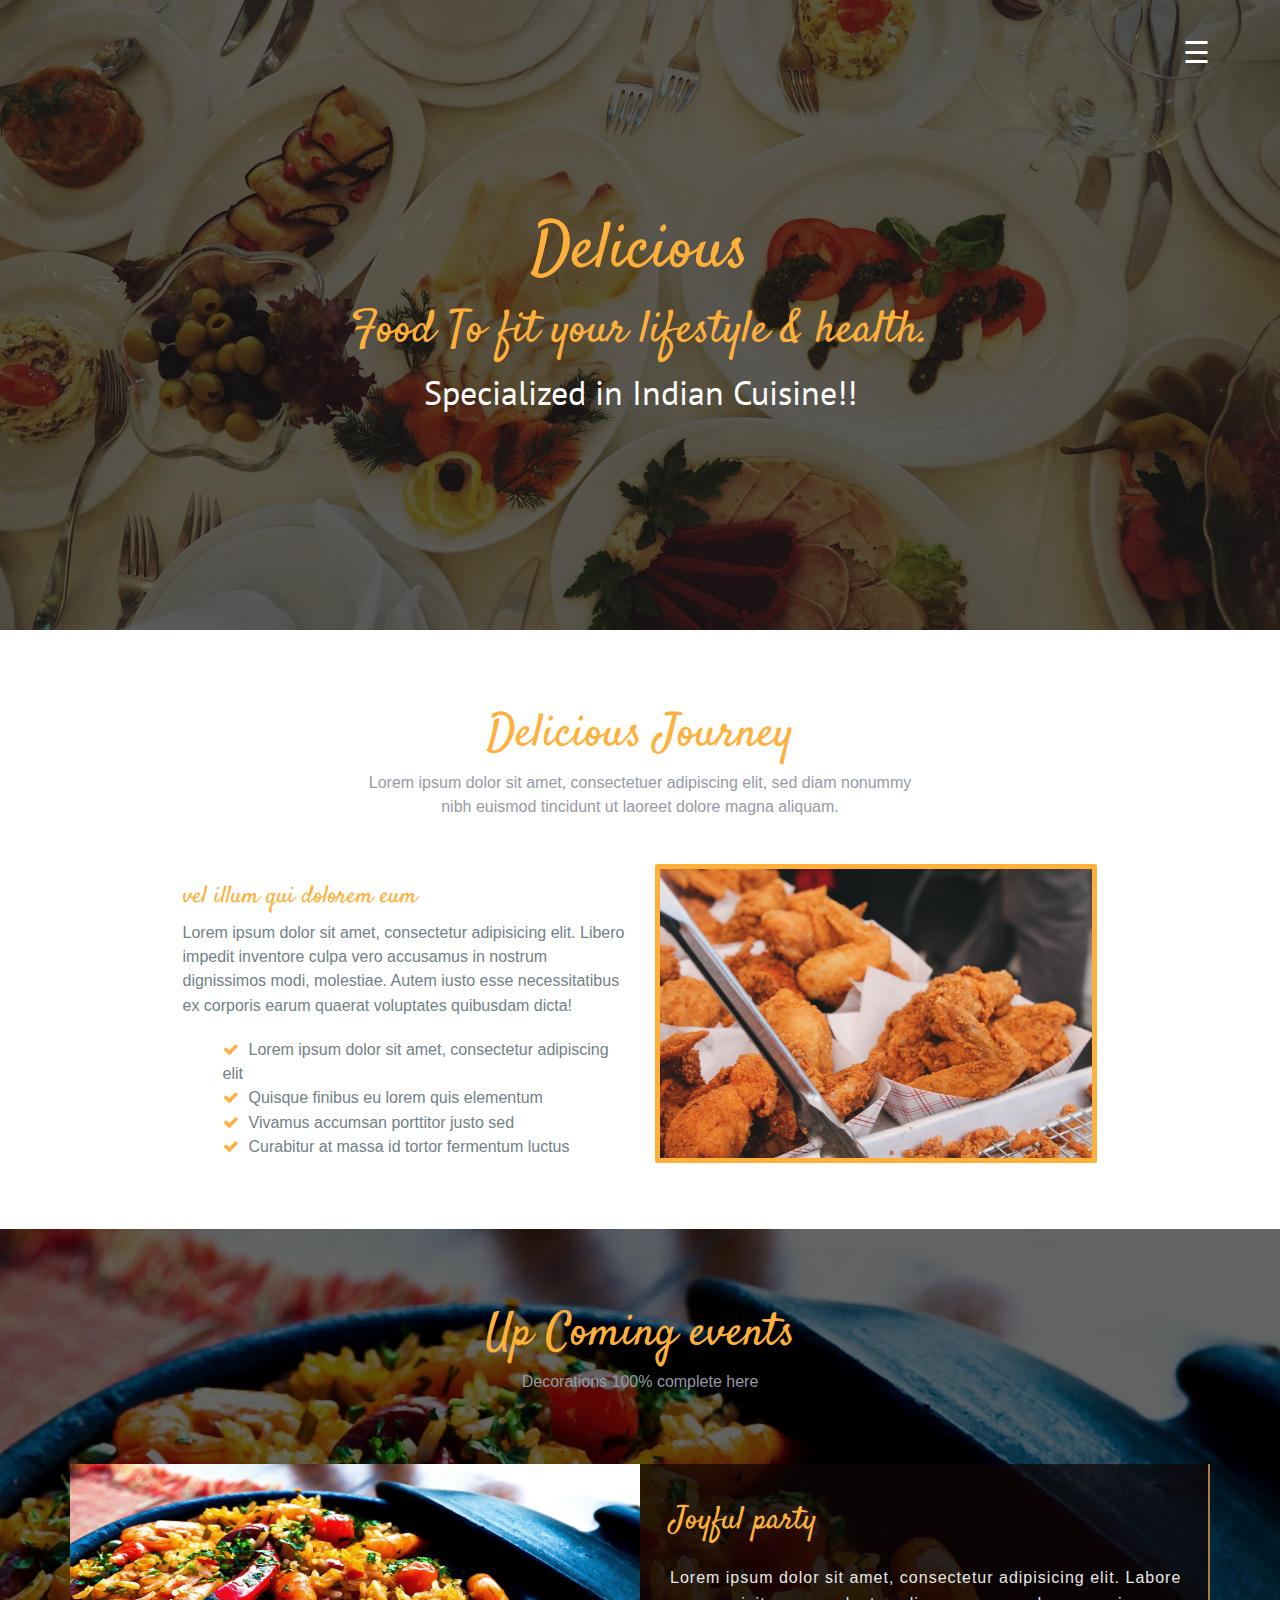
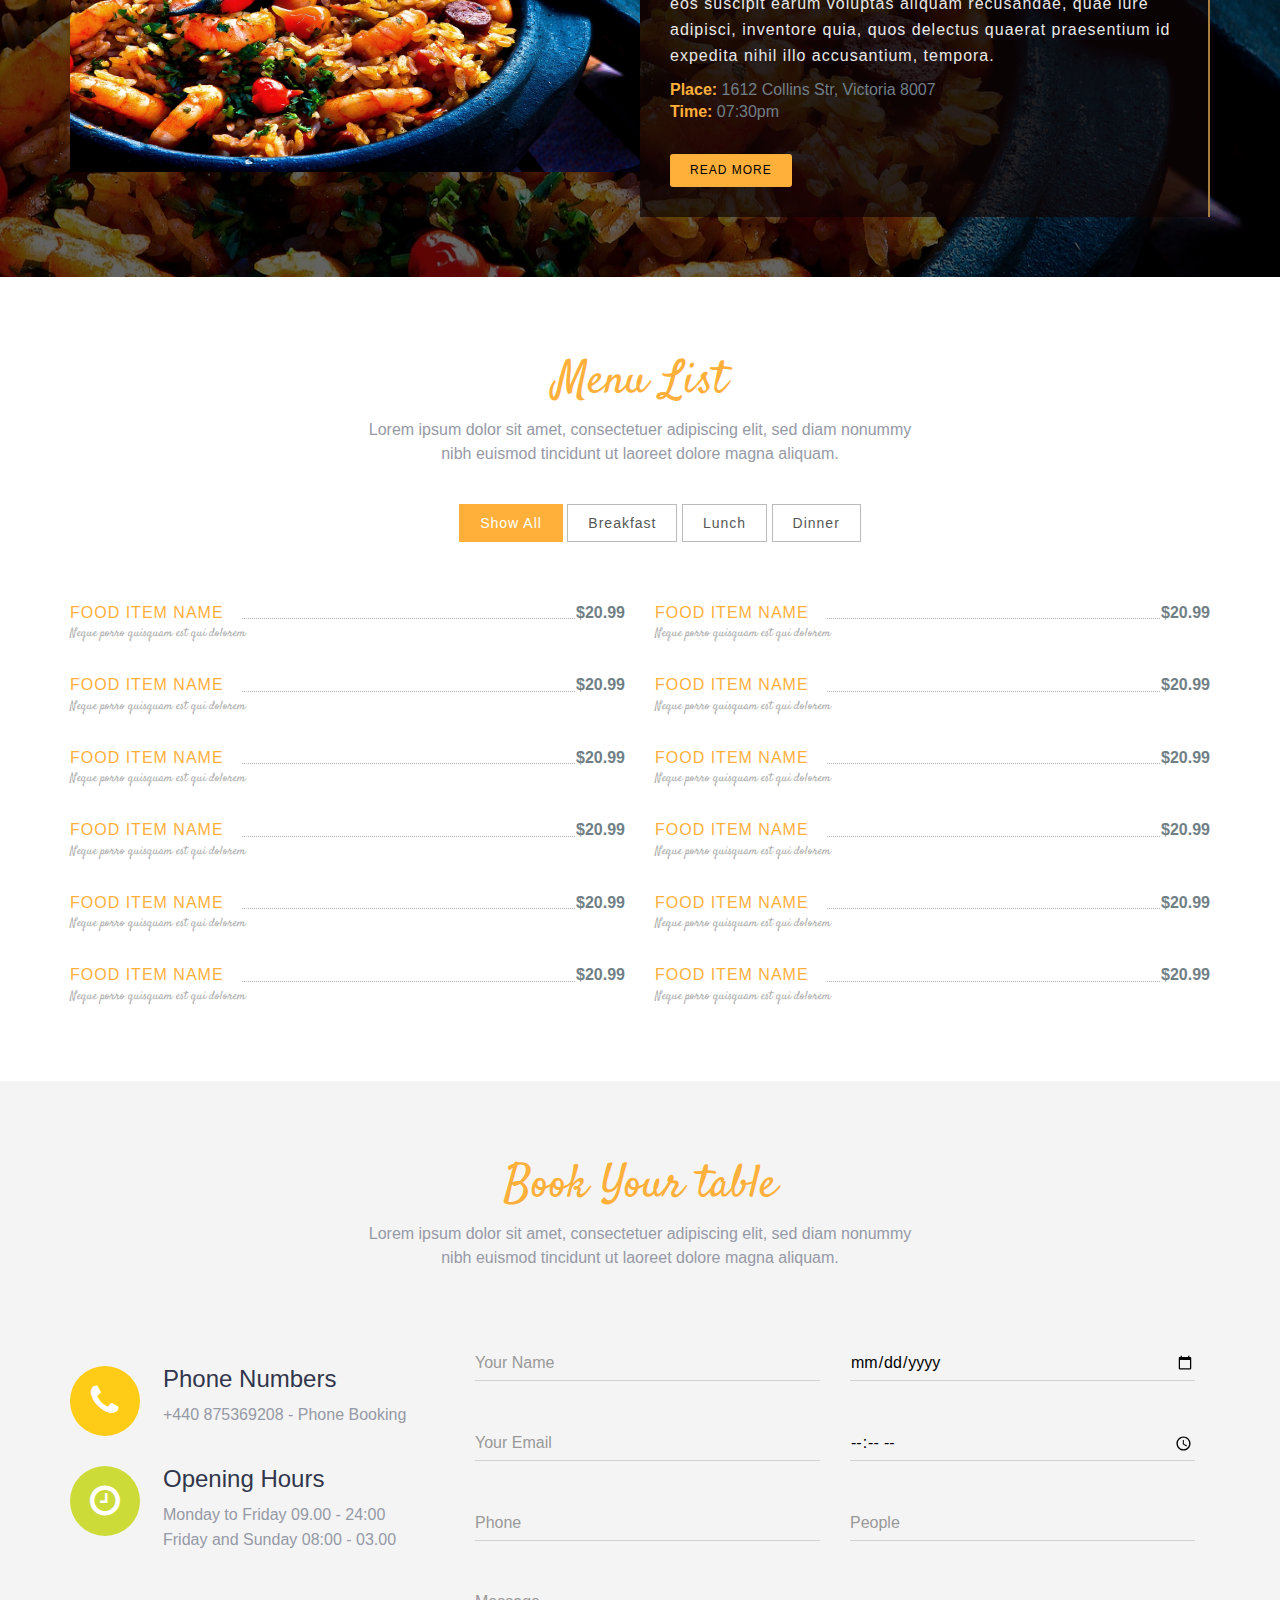
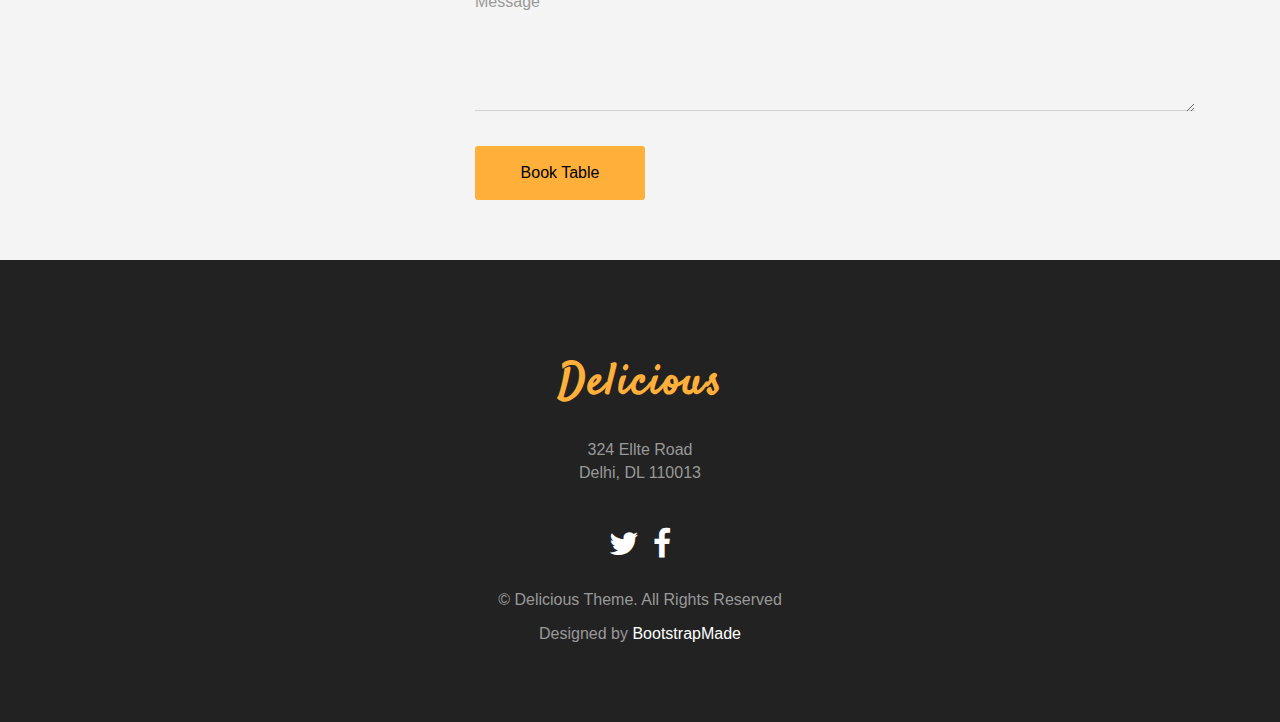
==== index.html @ a2abdfe3 "initial commit with delicious theme" ====
<!DOCTYPE html>
<html lang="en">

<head>
  <meta charset="utf-8">
  <meta name="viewport" content="width=device-width, initial-scale=1">
  <title>Delicious</title>
  <meta name="description" content="Free Bootstrap Theme by BootstrapMade.com">
  <meta name="keywords" content="free website templates, free bootstrap themes, free template, free bootstrap, free website template">

  <link rel="stylesheet" type="text/css" href="https://fonts.googleapis.com/css?family=Satisfy|Bree+Serif|Candal|PT+Sans">
  <link rel="stylesheet" type="text/css" href="css/font-awesome.min.css">
  <link rel="stylesheet" type="text/css" href="css/bootstrap.min.css">
  <link rel="stylesheet" type="text/css" href="css/style.css">
  <!-- =======================================================
    Theme Name: Delicious
    Theme URL: https://bootstrapmade.com/delicious-free-restaurant-bootstrap-theme/
    Author: BootstrapMade.com
    Author URL: https://bootstrapmade.com
  ======================================================= -->
</head>

<body>
  <!--banner-->
  <section id="banner">
    <div class="bg-color">
      <header id="header">
        <div class="container">
          <div id="mySidenav" class="sidenav">
            <a href="javascript:void(0)" class="closebtn" onclick="closeNav()">&times;</a>
            <a href="#about">About</a>
            <a href="#event">Event</a>
            <a href="#menu-list">Menu</a>
            <a href="#contact">Book a table</a>
          </div>
          <!-- Use any element to open the sidenav -->
          <span onclick="openNav()" class="pull-right menu-icon">☰</span>
        </div>
      </header>
      <div class="container">
        <div class="row">
          <div class="inner text-center">
            <h1 class="logo-name">Delicious</h1>
            <h2>Food To fit your lifestyle & health.</h2>
            <p>Specialized in Indian Cuisine!!</p>
          </div>
        </div>
      </div>
    </div>
  </section>
  <!-- / banner -->
  <!--about-->
  <section id="about" class="section-padding">
    <div class="container">
      <div class="row">
        <div class="col-md-12 text-center marb-35">
          <h1 class="header-h">Delicious Journey</h1>
          <p class="header-p">Lorem ipsum dolor sit amet, consectetuer adipiscing elit, sed diam nonummy
            <br>nibh euismod tincidunt ut laoreet dolore magna aliquam. </p>
        </div>
        <div class="col-md-1"></div>
        <div class="col-md-10">
          <div class="col-md-6 col-sm-6">
            <div class="about-info">
              <h2 class="heading">vel illum qui dolorem eum</h2>
              <p>Lorem ipsum dolor sit amet, consectetur adipisicing elit. Libero impedit inventore culpa vero accusamus in nostrum dignissimos modi, molestiae. Autem iusto esse necessitatibus ex corporis earum quaerat voluptates quibusdam dicta!</p>
              <div class="details-list">
                <ul>
                  <li><i class="fa fa-check"></i>Lorem ipsum dolor sit amet, consectetur adipiscing elit</li>
                  <li><i class="fa fa-check"></i>Quisque finibus eu lorem quis elementum</li>
                  <li><i class="fa fa-check"></i>Vivamus accumsan porttitor justo sed </li>
                  <li><i class="fa fa-check"></i>Curabitur at massa id tortor fermentum luctus</li>
                </ul>
              </div>
            </div>
          </div>
          <div class="col-md-6 col-sm-6">
            <img src="img/res01.jpg" alt="" class="img-responsive">
          </div>
        </div>
        <div class="col-md-1"></div>
      </div>
    </div>
  </section>
  <!--/about-->
  <!-- event -->
  <section id="event">
    <div class="bg-color" class="section-padding">
      <div class="container">
        <div class="row">
          <div class="col-xs-12 text-center" style="padding:60px;">
            <h1 class="header-h">Up Coming events</h1>
            <p class="header-p">Decorations 100% complete here</p>
          </div>
          <div class="col-md-12" style="padding-bottom:60px;">
            <div class="item active left">
              <div class="col-md-6 col-sm-6 left-images">
                <img src="img/res02.jpg" class="img-responsive">
              </div>
              <div class="col-md-6 col-sm-6 details-text">
                <div class="content-holder">
                  <h2>Joyful party</h2>
                  <p>Lorem ipsum dolor sit amet, consectetur adipisicing elit. Labore eos suscipit earum voluptas aliquam recusandae, quae iure adipisci, inventore quia, quos delectus quaerat praesentium id expedita nihil illo accusantium, tempora.</p>
                  <address>
                              <strong>Place: </strong>
                              1612 Collins Str, Victoria 8007
                              <br>
                              <strong>Time: </strong>
                              07:30pm
                            </address>
                  <a class="btn btn-imfo btn-read-more" href="events-details.html">Read more</a>
                </div>
              </div>
            </div>
          </div>
        </div>
      </div>
    </div>
  </section>
  <!--/ event -->
  <!-- menu -->
  <section id="menu-list" class="section-padding">
    <div class="container">
      <div class="row">
        <div class="col-md-12 text-center marb-35">
          <h1 class="header-h">Menu List</h1>
          <p class="header-p">Lorem ipsum dolor sit amet, consectetuer adipiscing elit, sed diam nonummy
            <br>nibh euismod tincidunt ut laoreet dolore magna aliquam. </p>
        </div>

        <div class="col-md-12  text-center" id="menu-flters">
          <ul>
            <li><a class="filter active" data-filter=".menu-restaurant">Show All</a></li>
            <li><a class="filter" data-filter=".breakfast">Breakfast</a></li>
            <li><a class="filter" data-filter=".lunch">Lunch</a></li>
            <li><a class="filter" data-filter=".dinner">Dinner</a></li>
          </ul>
        </div>

        <div id="menu-wrapper">

          <div class="breakfast menu-restaurant">
            <span class="clearfix">
              <a class="menu-title" href="#" data-meal-img="assets/img/restaurant/rib.jpg">Food Item Name</a>
              <span style="left: 166px; right: 44px;" class="menu-line"></span>
              <span class="menu-price">$20.99</span>
            </span>
            <span class="menu-subtitle">Neque porro quisquam est qui dolorem</span>
          </div>

          <div class="breakfast menu-restaurant">
            <span class="clearfix">
              <a class="menu-title" href="#" data-meal-img="assets/img/restaurant/rib.jpg">Food Item Name</a>
              <span style="left: 166px; right: 44px;" class="menu-line"></span>
              <span class="menu-price">$20.99</span>
            </span>
            <span class="menu-subtitle">Neque porro quisquam est qui dolorem</span>
          </div>

          <div class="breakfast menu-restaurant">
            <span class="clearfix">
              <a class="menu-title" href="#" data-meal-img="assets/img/restaurant/rib.jpg">Food Item Name</a>
              <span style="left: 166px; right: 44px;" class="menu-line"></span>
              <span class="menu-price">$20.99</span>
            </span>
            <span class="menu-subtitle">Neque porro quisquam est qui dolorem</span>
          </div>

          <div class="breakfast menu-restaurant">
            <span class="clearfix">
              <a class="menu-title" href="#" data-meal-img="assets/img/restaurant/rib.jpg">Food Item Name</a>
              <span style="left: 166px; right: 44px;" class="menu-line"></span>
              <span class="menu-price">$20.99</span>
            </span>
            <span class="menu-subtitle">Neque porro quisquam est qui dolorem</span>
          </div>

          <div class="lunch menu-restaurant">
            <span class="clearfix">
              <a class="menu-title" href="#" data-meal-img="assets/img/restaurant/rib.jpg">Food Item Name</a>
              <span style="left: 166px; right: 44px;" class="menu-line"></span>
              <span class="menu-price">$20.99</span>
            </span>
            <span class="menu-subtitle">Neque porro quisquam est qui dolorem</span>
          </div>

          <div class="lunch menu-restaurant">
            <span class="clearfix">
              <a class="menu-title" href="#" data-meal-img="assets/img/restaurant/rib.jpg">Food Item Name</a>
              <span style="left: 166px; right: 44px;" class="menu-line"></span>
              <span class="menu-price">$20.99</span>
            </span>
            <span class="menu-subtitle">Neque porro quisquam est qui dolorem</span>
          </div>

          <div class="lunch menu-restaurant">
            <span class="clearfix">
              <a class="menu-title" href="#" data-meal-img="assets/img/restaurant/rib.jpg">Food Item Name</a>
              <span style="left: 166px; right: 44px;" class="menu-line"></span>
              <span class="menu-price">$20.99</span>
            </span>
            <span class="menu-subtitle">Neque porro quisquam est qui dolorem</span>
          </div>

          <div class="lunch menu-restaurant">
            <span class="clearfix">
              <a class="menu-title" href="#" data-meal-img="assets/img/restaurant/rib.jpg">Food Item Name</a>
              <span style="left: 166px; right: 44px;" class="menu-line"></span>
              <span class="menu-price">$20.99</span>
            </span>
            <span class="menu-subtitle">Neque porro quisquam est qui dolorem</span>
          </div>

          <div class="lunch menu-restaurant">
            <span class="clearfix">
              <a class="menu-title" href="#" data-meal-img="assets/img/restaurant/rib.jpg">Food Item Name</a>
              <span style="left: 166px; right: 44px;" class="menu-line"></span>
              <span class="menu-price">$20.99</span>
            </span>
            <span class="menu-subtitle">Neque porro quisquam est qui dolorem</span>
          </div>

          <div class="dinner menu-restaurant">
            <span class="clearfix">
              <a class="menu-title" href="#" data-meal-img="assets/img/restaurant/rib.jpg">Food Item Name</a>
              <span style="left: 166px; right: 44px;" class="menu-line"></span>
              <span class="menu-price">$20.99</span>
            </span>
            <span class="menu-subtitle">Neque porro quisquam est qui dolorem</span>
          </div>

          <div class="dinner menu-restaurant">
            <span class="clearfix">
              <a class="menu-title" href="#" data-meal-img="assets/img/restaurant/rib.jpg">Food Item Name</a>
              <span style="left: 166px; right: 44px;" class="menu-line"></span>
              <span class="menu-price">$20.99</span>
            </span>
            <span class="menu-subtitle">Neque porro quisquam est qui dolorem</span>
          </div>

          <div class="dinner menu-restaurant">
            <span class="clearfix">
              <a class="menu-title" href="#" data-meal-img="assets/img/restaurant/rib.jpg">Food Item Name</a>
              <span style="left: 166px; right: 44px;" class="menu-line"></span>
              <span class="menu-price">$20.99</span>
            </span>
            <span class="menu-subtitle">Neque porro quisquam est qui dolorem</span>
          </div>
        </div>

      </div>
    </div>
  </section>
  <!--/ menu -->
  <!-- contact -->
  <section id="contact" class="section-padding">
    <div class="container">
      <div class="row">
        <div class="col-md-12 text-center">
          <h1 class="header-h">Book Your table</h1>
          <p class="header-p">Lorem ipsum dolor sit amet, consectetuer adipiscing elit, sed diam nonummy
            <br>nibh euismod tincidunt ut laoreet dolore magna aliquam. </p>
        </div>
      </div>
      <div class="row msg-row">
        <div class="col-md-4 col-sm-4 mr-15">
          <div class="media-2">
            <div class="media-left">
              <div class="contact-phone bg-1 text-center"><span class="phone-in-talk fa fa-phone"></span></div>
            </div>
            <div class="media-body">
              <h4 class="dark-blue regular">Phone Numbers</h4>
              <p class="light-blue regular alt-p">+440 875369208 - <span class="contacts-sp">Phone Booking</span></p>
            </div>
          </div>
          <div class="media-2">
            <div class="media-left">
              <div class="contact-email bg-14 text-center"><span class="hour-icon fa fa-clock-o"></span></div>
            </div>
            <div class="media-body">
              <h4 class="dark-blue regular">Opening Hours</h4>
              <p class="light-blue regular alt-p"> Monday to Friday 09.00 - 24:00</p>
              <p class="light-blue regular alt-p">
                Friday and Sunday 08:00 - 03.00
              </p>
            </div>
          </div>
        </div>
        <div class="col-md-8 col-sm-8">
          <form action="" method="post" role="form" class="contactForm">
            <div id="sendmessage">Your booking request has been sent. Thank you!</div>
            <div id="errormessage"></div>
            <div class="col-md-6 col-sm-6 contact-form pad-form">
              <div class="form-group label-floating is-empty">
                <input type="text" name="name" class="form-control" id="name" placeholder="Your Name" data-rule="minlen:4" data-msg="Please enter at least 4 chars" />
                <div class="validation"></div>
              </div>

            </div>
            <div class="col-md-6 col-sm-6 contact-form">
              <div class="form-group">
                <input type="date" class="form-control label-floating is-empty" name="date" id="date" placeholder="Date" data-rule="required" data-msg="This field is required" />
                <div class="validation"></div>
              </div>
            </div>
            <div class="col-md-6 col-sm-6 contact-form pad-form">
              <div class="form-group">
                <input type="email" class="form-control label-floating is-empty" name="email" id="email" placeholder="Your Email" data-rule="email" data-msg="Please enter a valid email" />
                <div class="validation"></div>
              </div>
            </div>
            <div class="col-md-6 col-sm-6 contact-form">
              <div class="form-group">
                <input type="time" class="form-control label-floating is-empty" name="time" id="time" placeholder="Time" data-rule="required" data-msg="This field is required" />
                <div class="validation"></div>
              </div>
            </div>
            <div class="col-md-6 col-sm-6 contact-form">
              <div class="form-group">
                <input type="text" class="form-control label-floating is-empty" name="phone" id="phone" placeholder="Phone" data-rule="required" data-msg="This field is required" />
                <div class="validation"></div>
              </div>
            </div>
            <div class="col-md-6 col-sm-6 contact-form">
              <div class="form-group">
                <input type="text" class="form-control label-floating is-empty" name="people" id="people" placeholder="People" data-rule="required" data-msg="This field is required" />
                <div class="validation"></div>
              </div>
            </div>
            <div class="col-md-12 contact-form">
              <div class="form-group label-floating is-empty">
                <textarea class="form-control" name="message" rows="5" rows="3" data-rule="required" data-msg="Please write something for us" placeholder="Message"></textarea>
                <div class="validation"></div>
              </div>

            </div>
            <div class="col-md-12 btnpad">
              <div class="contacts-btn-pad">
                <button class="contacts-btn">Book Table</button>
              </div>
            </div>
          </form>
        </div>
      </div>
    </div>
  </section>
  <!-- / contact -->
  <!-- footer -->
  <footer class="footer text-center">
    <div class="footer-top">
      <div class="row">
        <div class="col-md-offset-3 col-md-6 text-center">
          <div class="widget">
            <h4 class="widget-title">Delicious</h4>
            <address>324 Ellte Road<br>Delhi, DL 110013</address>
            <div class="social-list">
              <a href="#"><i class="fa fa-twitter" aria-hidden="true"></i></a>
              <a href="#"><i class="fa fa-facebook" aria-hidden="true"></i></a>
            </div>
            <p class="copyright clear-float">
              © Delicious Theme. All Rights Reserved
              <div class="credits">
                <!--
                  All the links in the footer should remain intact.
                  You can delete the links only if you purchased the pro version.
                  Licensing information: https://bootstrapmade.com/license/
                  Purchase the pro version with working PHP/AJAX contact form: https://bootstrapmade.com/buy/?theme=Delicious
                -->
                Designed by <a href="https://bootstrapmade.com/">BootstrapMade</a>
              </div>
            </p>
          </div>
        </div>
      </div>
    </div>
  </footer>
  <!-- / footer -->

  <script src="js/jquery.min.js"></script>
  <script src="js/jquery.easing.min.js"></script>
  <script src="js/bootstrap.min.js"></script>
  <script src="js/custom.js"></script>
  <script src="contactform/contactform.js"></script>

</body>

</html>
---- css/style.css ----
/*
    Theme Name: Delicious
    Theme URL: https://bootstrapmade.com/delicious-free-restaurant-bootstrap-theme/
    Author: BootstrapMade.com
    Author URL: https://bootstrapmade.com
*/

body {
	font-size: 15px;
    line-height: 1.52;
    color: #717f86;
    font-size: 16px;
	font-family: 'Open Sans', sans-serif;
    font-weight: 400;
    overflow-x: hidden;
}
ol, ul {
	list-style: none;
}
blockquote, q {
	quotes: none;
}
blockquote:before, blockquote:after,
q:before, q:after {
	content: '';
	content: none;
}
table {
	border-collapse: collapse;
	border-spacing: 0;
}
#banner{
    background: url(../img/banner-bg.jpg) no-repeat center top;
    background-size: cover;
    min-height: 630px;
}
.bg-color{
    background-color: RGBA(0, 0, 0, 0.61);
    min-height: 630px;
}
#banner h2{
    font-family: 'Satisfy', sans-serif;
    font-size: 45px;
    color: #FFB03B;
}
#banner p{
    font-family: 'PT Sans', sans-serif;
    color: #fcfcfc;
    font-size: 34px;
}
.section-padding{
    padding: 60px 0px;
}
.logo-name{
    font-family: 'Satisfy', sans-serif;
    font-size: 65px;
    margin-top: 140px;
    color: #FFB03B;
}
.sidenav {
    height: 100%;
    width: 0;
    position: fixed;
    z-index: 1;
    top: 0;
    right: 0;
    background-color: #111;
    overflow-x: hidden;
    padding-top: 60px;
    transition: 0.5s;
}
.sidenav a {
    padding: 8px 8px 8px 32px;
    text-decoration: none;
    font-size: 25px;
    color: #818181;
    display: block;
    transition: 0.3s
}
.sidenav a:hover, .offcanvas a:focus{
    color: #f1f1f1;
}
.closebtn {
    position: absolute;
    top: 0;
    right: 25px;
    font-size: 36px !important;
    margin-left: 50px;
}
#main {
    transition: margin-left .5s;
    padding: 20px;
}
.menu-icon
{
    color: #fff;
    font-size: 30px;
    margin-top: 30px;
    cursor: pointer;
}

.header-h {
    color: #FFB03B;
    font-size: 46px;
    font-family: 'Satisfy', sans-serif;
    font-weight: 300;
}
.header-p {
    color: #9699a6;
    font-size: 16px;
}
.msg-row {
    margin-top: 56px;
}
.media-body, .media-left, .media-right {
    display: table-cell;
    vertical-align: top;
}
.bg-13 {background-color: #f04e4e;
    width: 70px;
    height: 70px;
    border-radius: 50%;
}
.contact-icon {
    color: #fff;
    position: absolute;
    left: 34px;
    font-size: 32px;
    margin-top: 18px;
}
.bg-1 {
    background-color: #fecc17;
    width: 70px;
    height: 70px;
    border-radius: 50%;
}
.bg-14 {
    background-color: #ccdb38;
    width: 70px;
    height: 70px;
    border-radius: 50%;
}
.dark-blue {
    color: #31364c;
    font-size: 24px;
    margin-top: 0;
}
.light-blue {
    color: #9699a6;
    font-size: 16px;
    margin-bottom: 1px;
}
.media-body {
    margin-left: 10px;
    padding-left: 13px;
}
.media-2 {
    margin-top: 30px;
}
.newinput .form-group {
    margin: 8px 0 9px !important;
    padding-bottom: 10px;
}
.contact-form .form-control {
    color: #000 !important;
    font-size: 16px;
    font-weight: normal;
    height: 38px;
    line-height: 1.42857;
    padding: 7px 0;
}
.form-control, .form-group .form-control {
    border: 0;
    background-image: -webkit-gradient(linear, left top, left bottom, from(#009688), to(#009688)), -webkit-gradient(linear, left top, left bottom, from(#D2D2D2), to(#D2D2D2));
    background-image: -webkit-linear-gradient(#009688, #009688), -webkit-linear-gradient(#D2D2D2, #D2D2D2);
    background-image: -o-linear-gradient(#009688, #009688), -o-linear-gradient(#D2D2D2, #D2D2D2);
    background-image: linear-gradient(#009688, #009688), linear-gradient(#D2D2D2, #D2D2D2);
    -webkit-background-size: 0 2px, 100% 1px;
    background-size: 0 2px, 100% 1px;
    background-repeat: no-repeat;
    background-position: center bottom, center -webkit-calc(100% - 1px);
    background-position: center bottom, center calc(100% - 1px);
    background-color: rgba(0, 0, 0, 0);
    -webkit-transition: background 0s ease-out;
    -o-transition: background 0s ease-out;
    transition: background 0s ease-out;
    float: none;
    -webkit-box-shadow: none;
    box-shadow: none;
    border-radius: 0;
}
.contact-form {
    margin: 8px 0 9px !important;
    padding-bottom: 10px;
}
.contact-form textarea.form-control {
    color: #000 !important;
    height: auto;
}
.contacts-btn {
    background-color:  #FFB03B !important;
    color: #ffffff !important;
    width: 170px;
    height: 54px;
    border-radius: 3px;
    font-size: 16px;
    font-family: 'Roboto', sans-serif;
    font-weight: normal;
    text-transform: capitalize;
    border: 0px;
    color: #000 !important;
}

.validation {
    color: red;
    display:none;
    margin: 0 0 20px;
    font-weight:400;
    font-size:13px;
}

#sendmessage {
    color: green;
    border:1px solid green;
    display:none;
    text-align:center;
    padding:15px;
    font-weight:600;
    margin-bottom:15px;
}

#errormessage {
    color: red;
    display:none;
    border:1px solid red;
    text-align:center;
    padding:15px;
    font-weight:600;
    margin-bottom:15px;
}

#sendmessage.show, #errormessage.show, .show {
    display:block;
}

.phone-in-talk, .hour-icon
{
    font-size: 35px;
    line-height: 70px;
    color: rgb(255, 255, 255);
}


.heading{
    font-family: 'Satisfy', sans-serif;
    color: #FFB03B;
    font-size: 24px;
}
.marb-35{
    margin-bottom: 35px;
}
.details-list{
    margin-top: 20px;
}
.details-list ul li i {
    margin-right: 10px;
    color: #ffb03b;
}
#about img
{
    border: 5px solid rgb(255, 176, 59);
    border-radius: 2px;
}
#event{
    background: url('../img/res02.jpg') no-repeat;
    background-size: cover;
}
.left-images img {
    height: 308px;
    width: 100%;
}
.left-images{
    padding: 0px;
}
.details-text {
    border-right: 2px solid #841b2d;
}
.details-text {
    background-color: rgba(14, 4, 4, 0.70);
    border-right: 2px solid #A87F41;
    padding: 20px 20px 30px 30px;
    overflow: auto;
}
.content-holder h2 {
    color: #FFB03B;
    font-size: 32px;
    padding-bottom: 15px;
    font-family: 'Satisfy', sans-serif;
}
.content-holder address strong {
    color: #FFB03B;
    padding: 10px 0px;
}
.details-text p {
    color: #E8E8E8;
    line-height: 26px;
    letter-spacing: 1px;
    font-weight: 300;
}
.btn-read-more {
    background: #FFB03B;
    padding: 7px 19px;
    font-family: 'Roboto', sans-serif;
    font-size: 12px;
    line-height: 17px;
    font-weight: 400;
    letter-spacing: 1px;
    border-radius: 3px;
    color: #000;
    text-transform: uppercase;
    margin-top: 10px;
}
.btn-read-more:hover
{
    color: #000;
}
#Container .mix{
    display: none;
}
.menu-restaurant{
    width: 50%;
    float: left;
    padding: 15px;
    position: relative;
}
.menu-restaurant .menu-title {
    float: left;
    font-family: Montserrat,arial;
    text-transform: uppercase;
    letter-spacing: 1px;
    color: #FFB03B;
}
.menu-restaurant .menu-line {
    position: absolute;
    bottom: 6px;
    border-bottom: 1px dotted rgba(0,0,0,.3);
    margin-left: .6rem;
    margin-right: .6rem;
}
.menu-restaurant .menu-price {
    font-weight: 600;
    position: absolute;
    right: 0;
    top: 0;
}
.menu-restaurant .menu-subtitle {
    display: block;
    float: left;
    color: #B1B1B1;
    font-family: Satisfy,'Open Sans',arial;
    font-size: 1.2rem;
}
.menu-restaurant span.clearfix {
    position: relative;
    display: block;
}

#menu-flters ul li a.active, #menu-flters ul li a:hover {
    background: #FFB03B;
    color: #fff;
    border: 1px solid #FFB03B;
}
#menu-flters ul li {
    display: inline-block;
    color: #fff;
    text-transform: capitalize;
    letter-spacing: 1px;
    margin-bottom: 40px;
}
#menu-flters ul li a {
    padding: 10px 20px;
    font-size: 14px;
    color: #565656;
    border-radius: 0px;
    border: 1px solid #BBBBBB;
    text-decoration: none;
    cursor: pointer;
}

.footer {
    width: 100%;
    background-color: #222;
    position: relative;
    z-index: 1;
}
.footer a {
    color: #fff;
}

.footer .footer-top {
    padding-top: 9rem;
    padding-bottom: 5rem;
}
.footer .widget-title, .footer .widget-title a {
    font-size: 1.4rem;
    font-weight: 700;
    letter-spacing: 0.2rem;
    color: #999;
}
.footer .widget-title{
    padding-bottom: 20px;
    font-family: 'Satisfy', sans-serif;
    font-size: 44px;
    color: #FFB03B;
}
.footer .widget, .footer address {
    color: #999;
    text-transform: none;
    font-style: normal;
    padding-bottom: 15px;
}
.footer .navigation, .footer .social-list {
    float: none;
    margin-bottom: 20px;
}
.list-horizontal li {
    display: inline-block;
}
#contact{
    background-color: rgba(221, 221, 221, 0.33);
}
.footer .social-list a {
    font-size: 32px;
    font-weight: normal;
    color: #fff;
    text-transform: uppercase;
    margin: 0 5px;
}
@media (min-width: 768px) and (max-width: 980px) {
    .content-holder h2 {
        font-size: 23px;
    }
    .details-text p {
        line-height: 16.6px;
    }
}
@media (min-width: 451px) and (max-width: 767px) {
    .details-text {
        border:0px;
        border-bottom: 2px solid #A87F41;
    }
}
@media (min-width: 20px) and (max-width: 450px) {
    .menu-restaurant {
    width: 100%;
    }
    .details-text {
        border:0px;
        border-bottom: 2px solid #A87F41;
    }
    .header-h {
        font-size: 35px;
    }
    .header-p, body{
        font-size: 14px;
    }
    .about-info, .mr-15{
        margin-bottom: 15px;
    }
    #banner h2{
        font-size: 25px;
    }
    #banner p{
        font-size: 25px;
    }
    .sidenav {padding-top: 15px;}
    .sidenav a {font-size: 18px;}
}
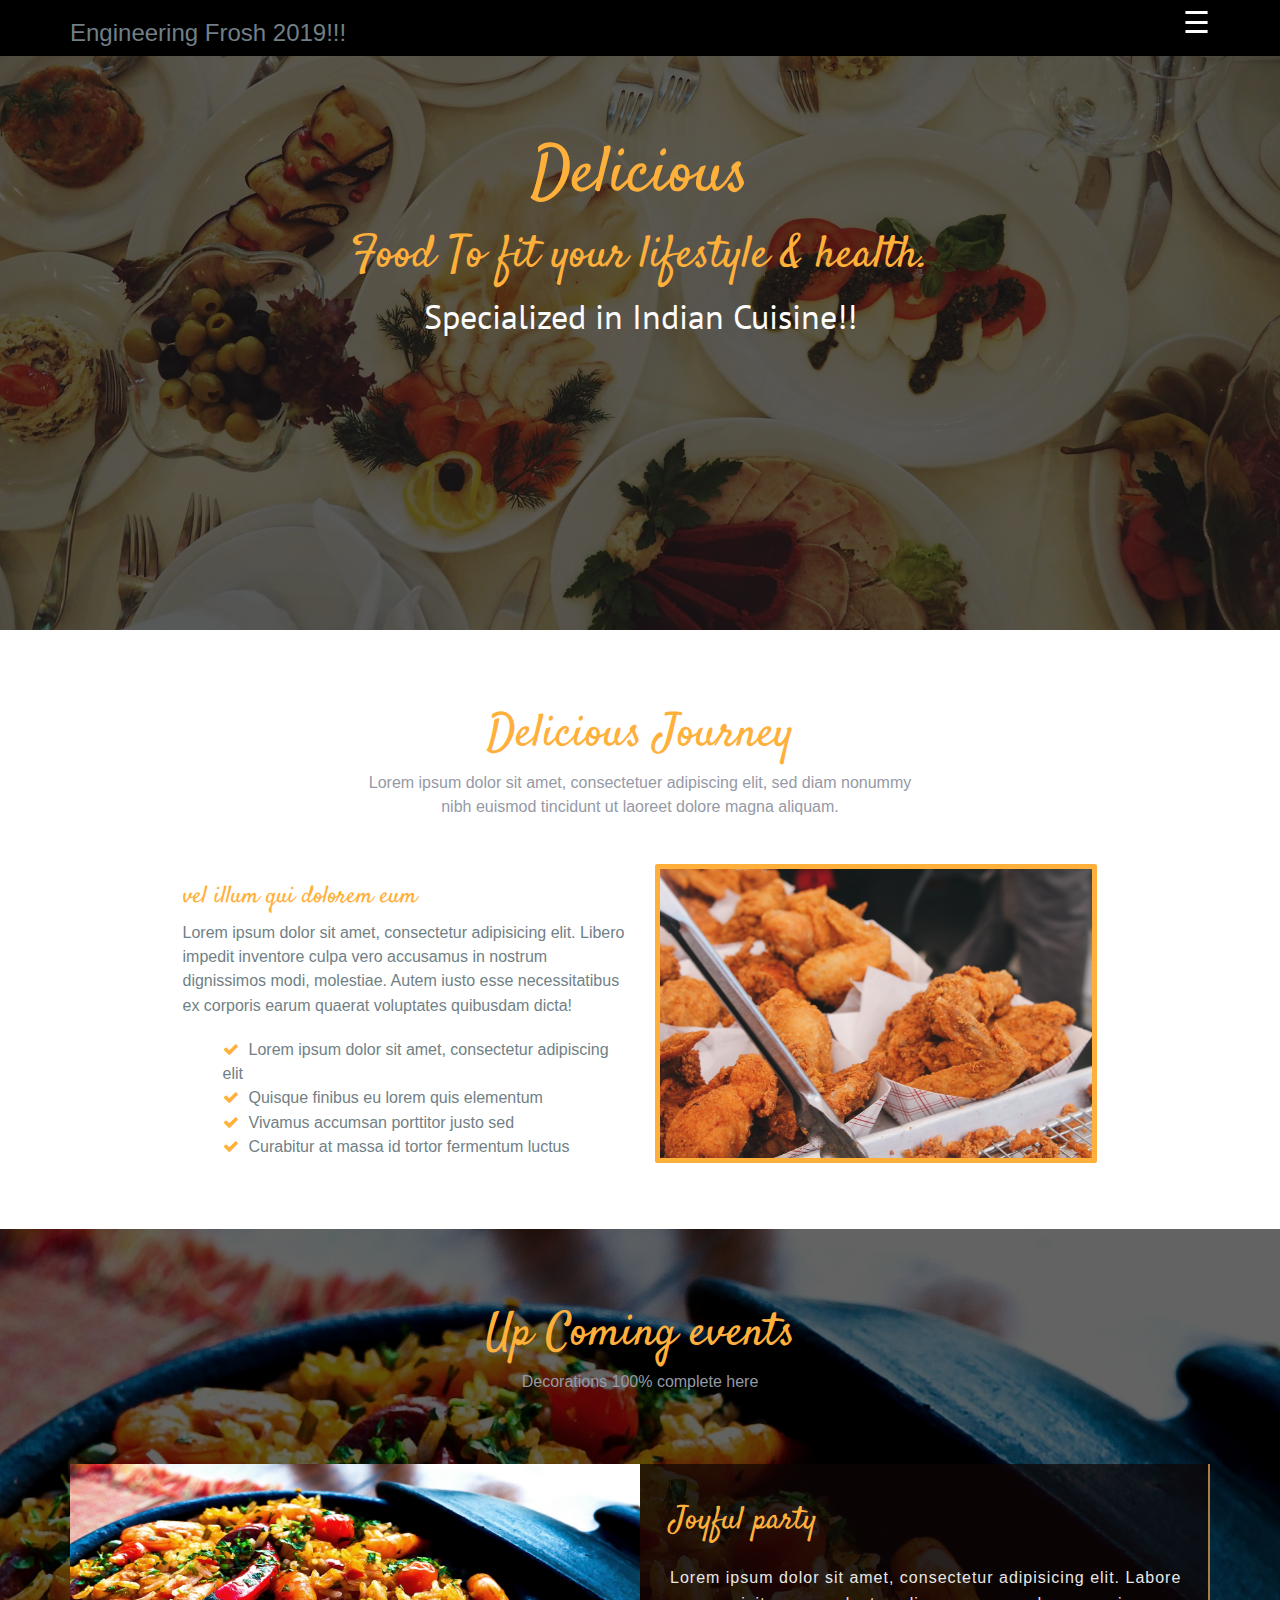
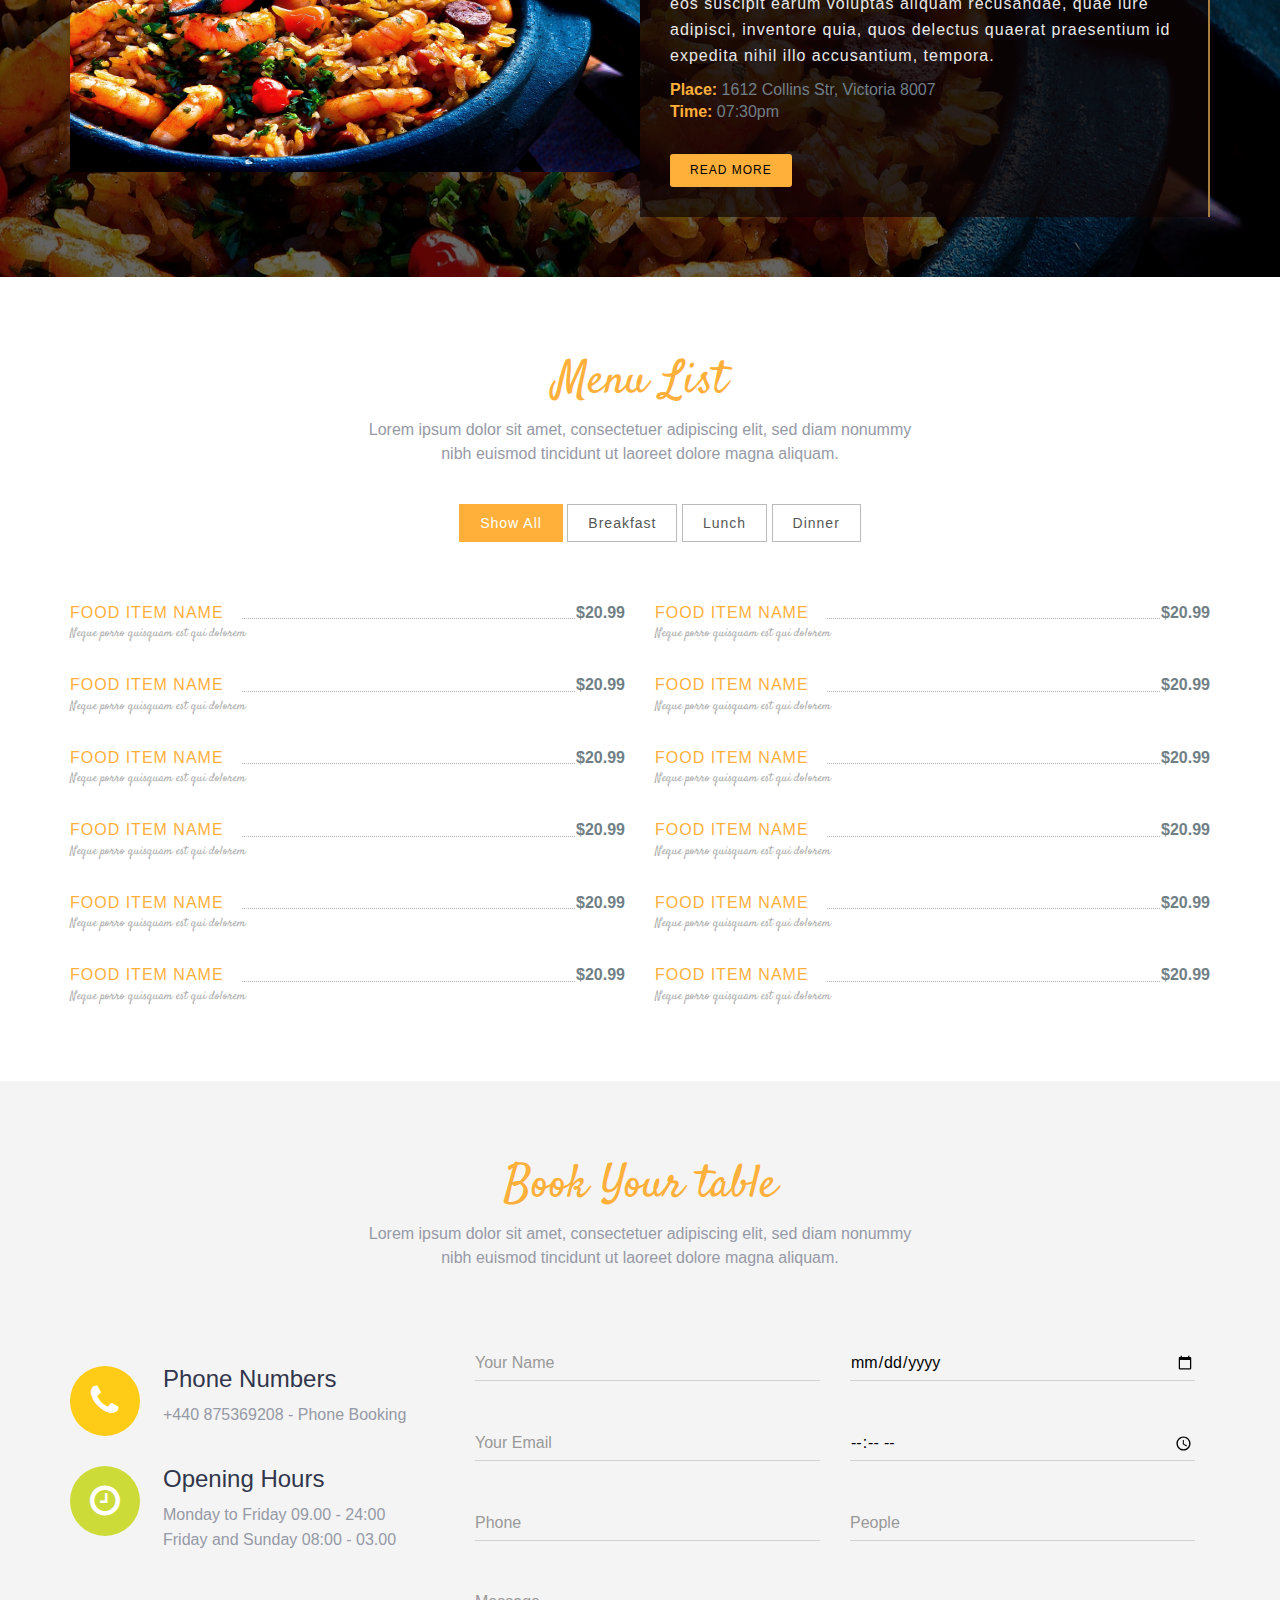
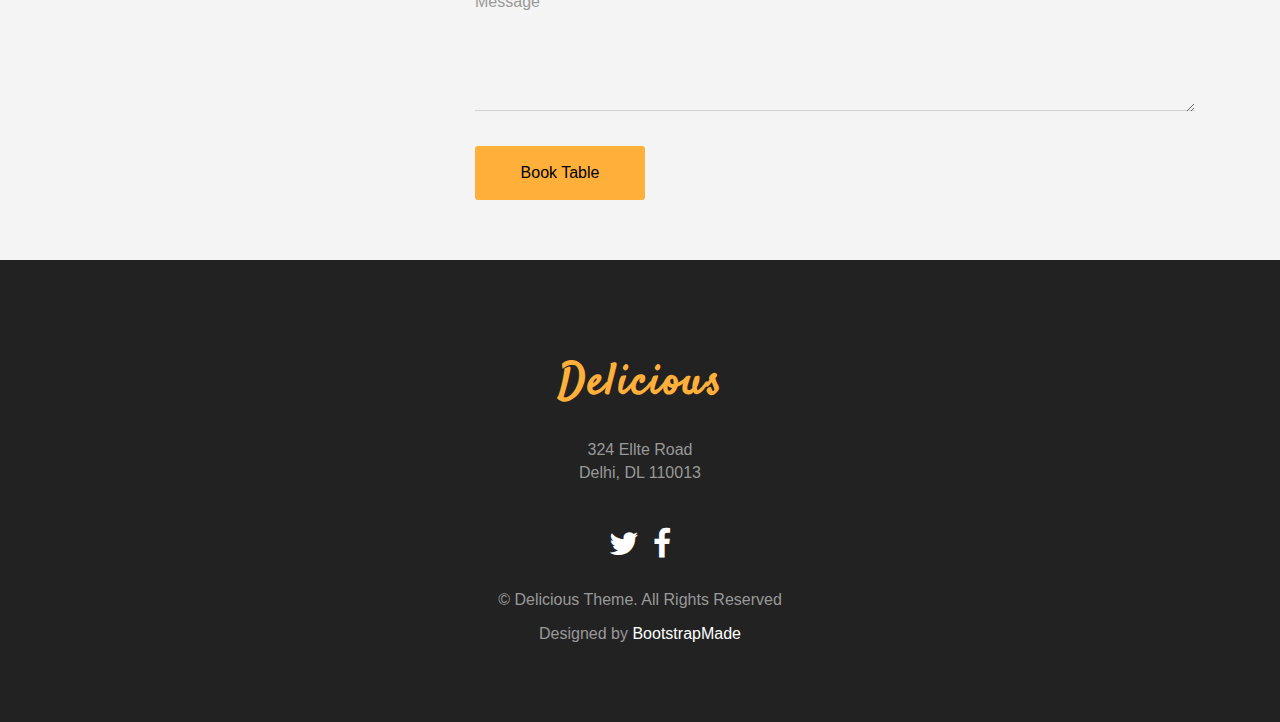
==== commit 0a0774ce: "add basic navbar, no formatting" ====
--- a/index.html
+++ b/index.html
@@ -21,10 +21,10 @@
 </head>
 
 <body>
-  <!--banner-->
-  <section id="banner">
-    <div class="bg-color">
-      <header id="header">
+  <!--nav bar and nav menu-->
+  <section id="navbar">
+	<div class="">
+		<header id="header">
         <div class="container">
           <div id="mySidenav" class="sidenav">
             <a href="javascript:void(0)" class="closebtn" onclick="closeNav()">&times;</a>
@@ -34,9 +34,17 @@
             <a href="#contact">Book a table</a>
           </div>
           <!-- Use any element to open the sidenav -->
-          <span onclick="openNav()" class="pull-right menu-icon">☰</span>
+		  <span class="pull-left navbar-item"><h3>Engineering Frosh 2019!!!</h3></span>
+          <span onclick="openNav()" class="pull-right menu-icon navbar-item">☰</span>
         </div>
       </header>
+	</div>
+  </section>
+  <!-- / nav bar and nav menu-->
+  <!--banner-->
+  <section id="banner">
+    <div class="bg-color">
+      
       <div class="container">
         <div class="row">
           <div class="inner text-center">
--- a/css/style.css
+++ b/css/style.css
@@ -28,6 +28,16 @@
 table {
 	border-collapse: collapse;
 	border-spacing: 0;
+}
+#navbar {
+    position: fixed;
+    top: 0px;
+    width: 100%;
+	background-color: black;
+	z-index: 99;
+}​
+.navbar-item {
+	margin: 0;
 }
 #banner{
     background: url(../img/banner-bg.jpg) no-repeat center top;
@@ -95,7 +105,6 @@
 {
     color: #fff;
     font-size: 30px;
-    margin-top: 30px;
     cursor: pointer;
 }
 
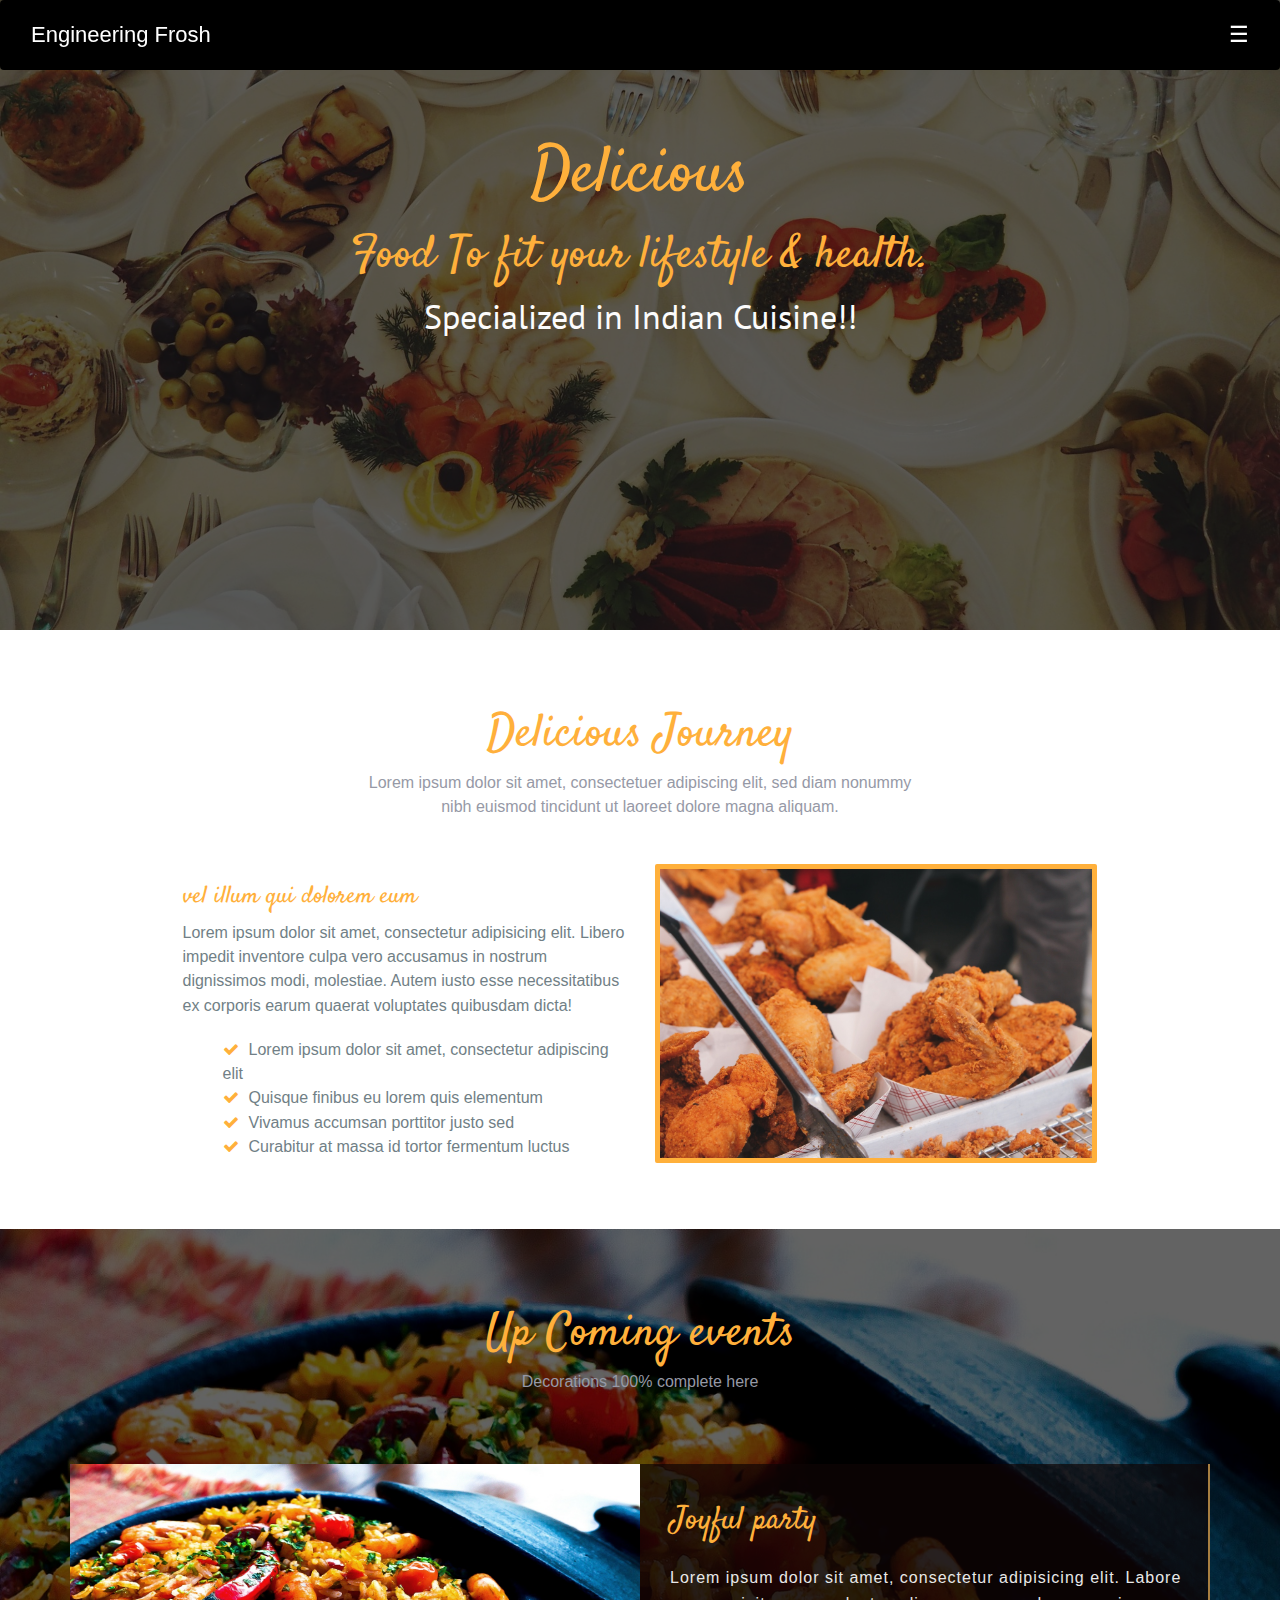
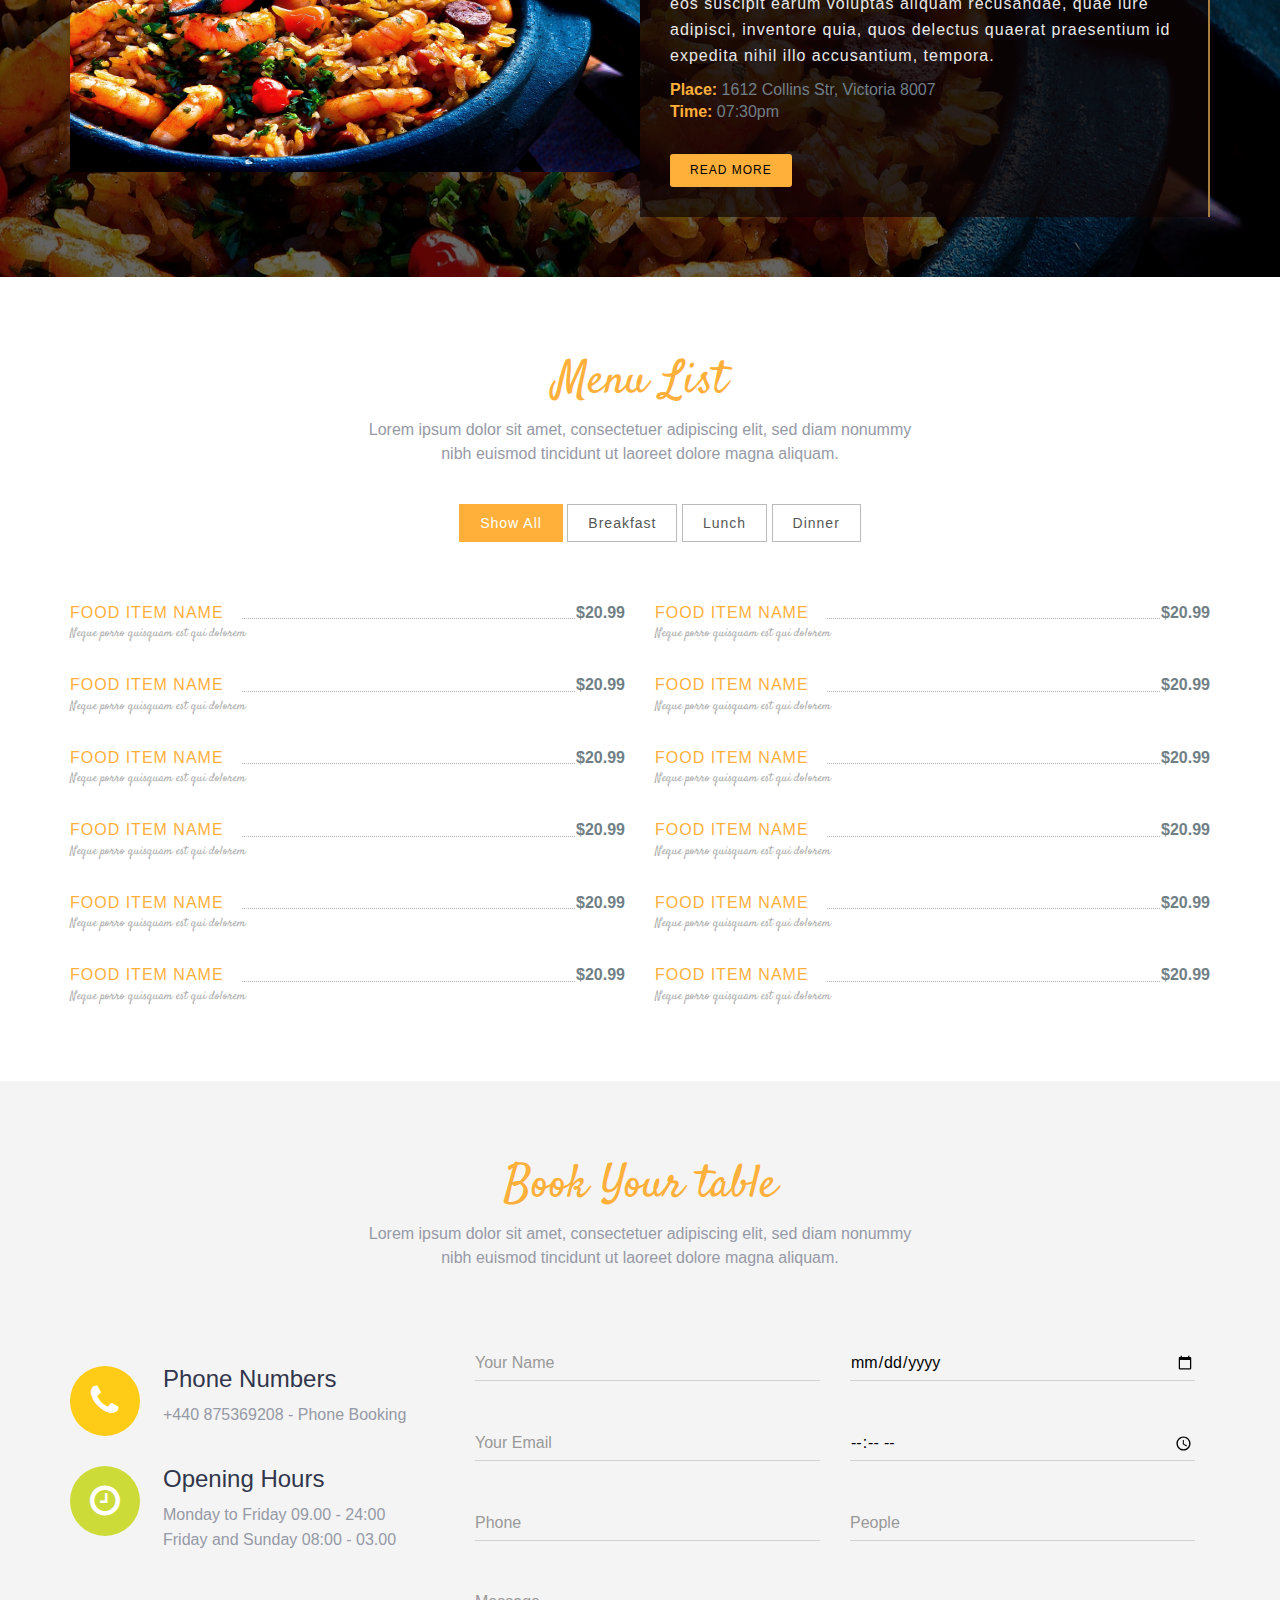
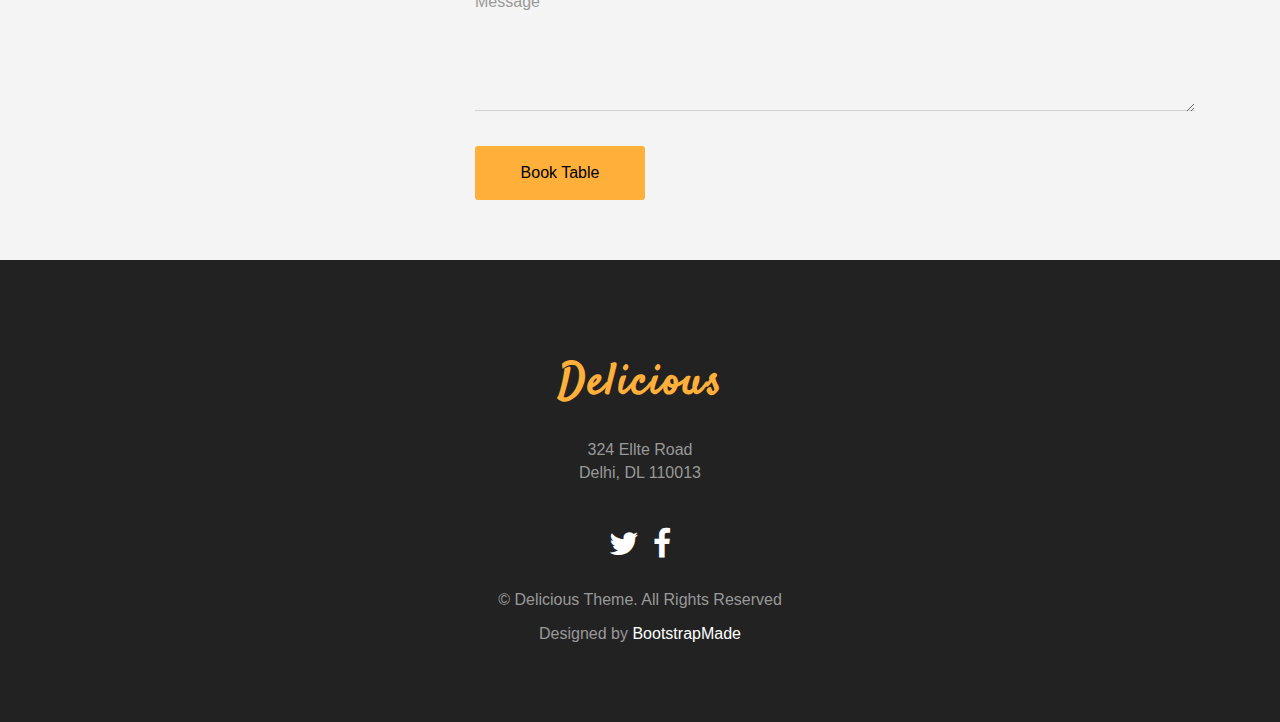
==== commit 1e0ae1b2: "padding for navbar" ====
--- a/index.html
+++ b/index.html
@@ -22,29 +22,21 @@
 
 <body>
   <!--nav bar and nav menu-->
-  <section id="navbar">
-	<div class="">
-		<header id="header">
-        <div class="container">
-          <div id="mySidenav" class="sidenav">
-            <a href="javascript:void(0)" class="closebtn" onclick="closeNav()">&times;</a>
-            <a href="#about">About</a>
-            <a href="#event">Event</a>
-            <a href="#menu-list">Menu</a>
-            <a href="#contact">Book a table</a>
-          </div>
-          <!-- Use any element to open the sidenav -->
-		  <span class="pull-left navbar-item"><h3>Engineering Frosh 2019!!!</h3></span>
-          <span onclick="openNav()" class="pull-right menu-icon navbar-item">☰</span>
-        </div>
-      </header>
-	</div>
+  <section class="navbar">
+    <div class="navtitle">Engineering Frosh</div><div class="navmenu" onclick="openNav()">☰</div>
+    <div id="mySidenav" class="sidenav">
+      <a href="javascript:void(0)" class="closebtn" onclick="closeNav()">&times;</a>
+      <a href="#about">About</a>
+      <a href="#event">Event</a>
+      <a href="#menu-list">Menu</a>
+      <a href="#contact">Book a table</a>
+    </div>
   </section>
   <!-- / nav bar and nav menu-->
   <!--banner-->
   <section id="banner">
     <div class="bg-color">
-      
+
       <div class="container">
         <div class="row">
           <div class="inner text-center">
--- a/css/style.css
+++ b/css/style.css
@@ -29,16 +29,29 @@
 	border-collapse: collapse;
 	border-spacing: 0;
 }
-#navbar {
+
+.navbar {
     position: fixed;
     top: 0px;
-    width: 100%;
+    width: 100vw;
+    height: 70px;
 	background-color: black;
-	z-index: 99;
+    z-index: 98;
+    font-size: 22px;
+    color: white;
+    vertical-align: middle;
+    columns: 2;
+    padding: 17px 30px 17px 30px;
 }​
-.navbar-item {
-	margin: 0;
-}
+
+.navbar .navtitle {
+    float: left;
+}
+
+.navbar .navmenu {
+    float: right;
+}
+
 #banner{
     background: url(../img/banner-bg.jpg) no-repeat center top;
     background-size: cover;
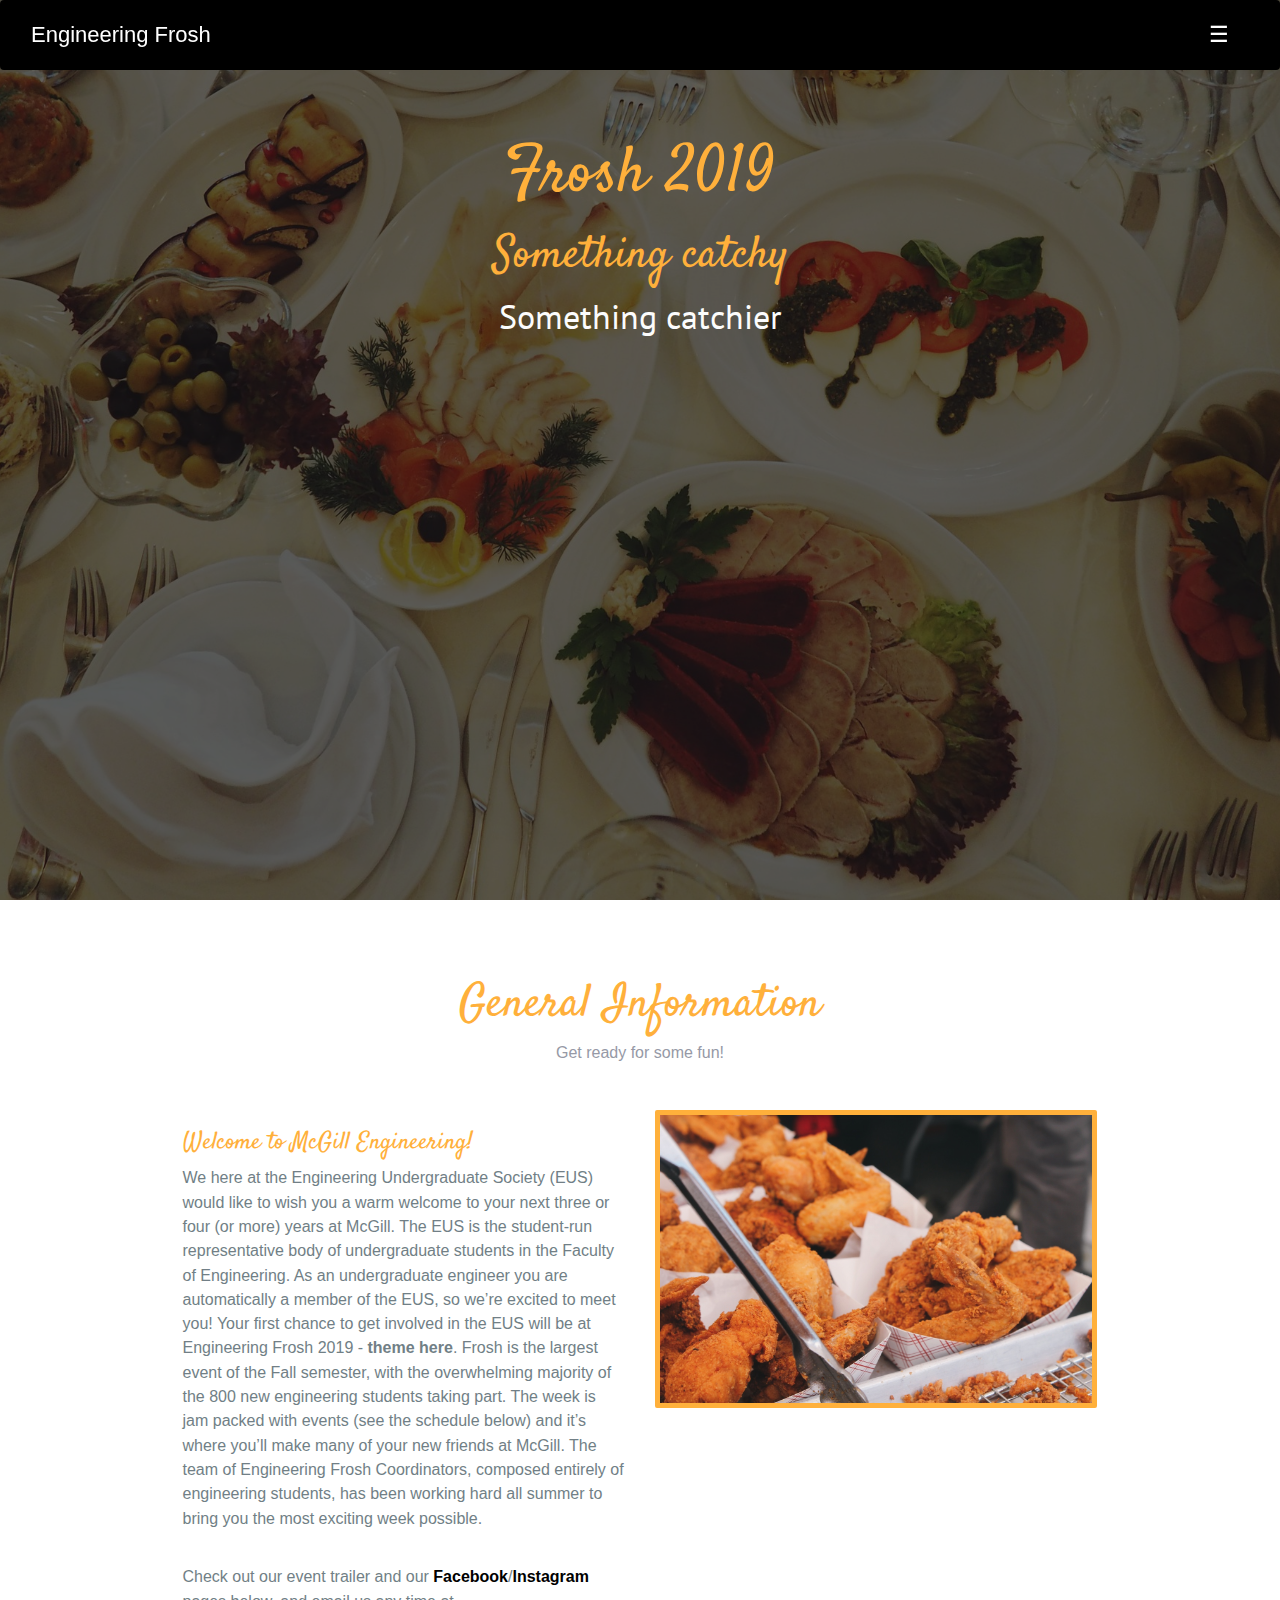
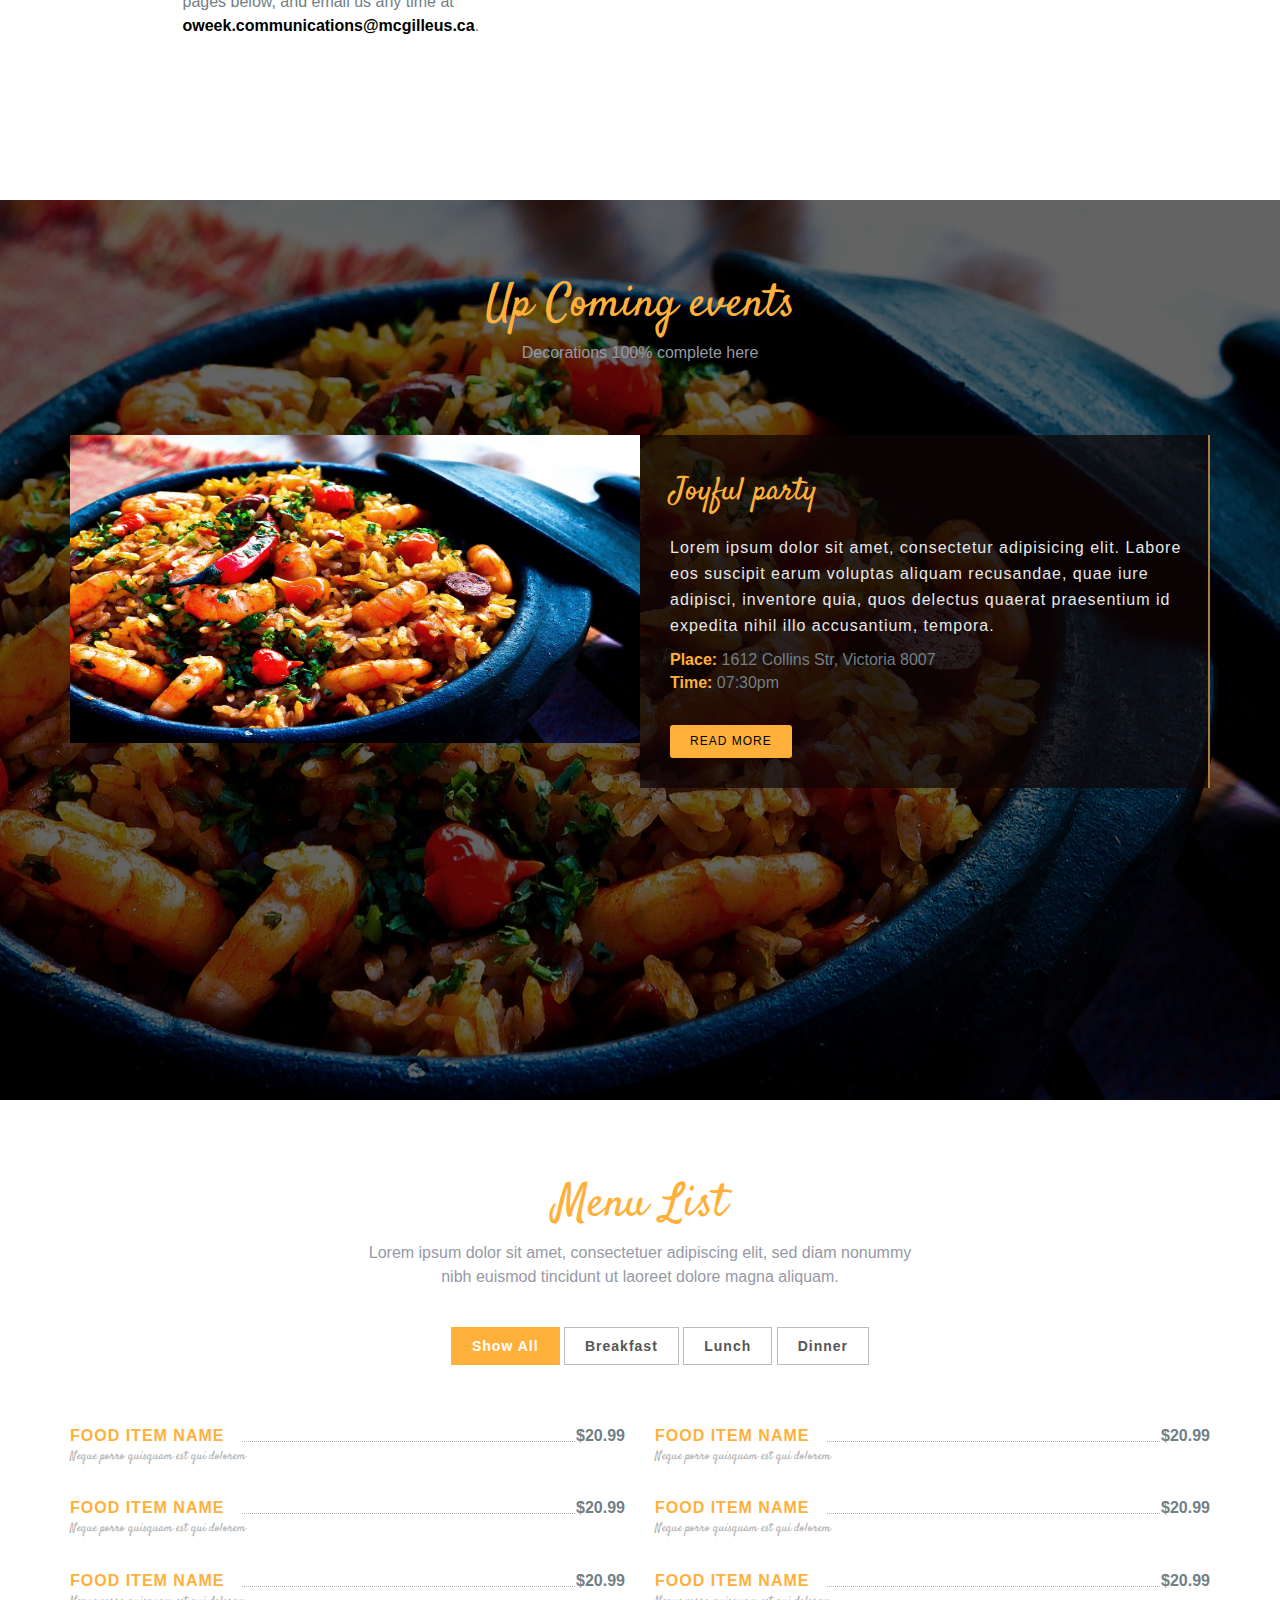
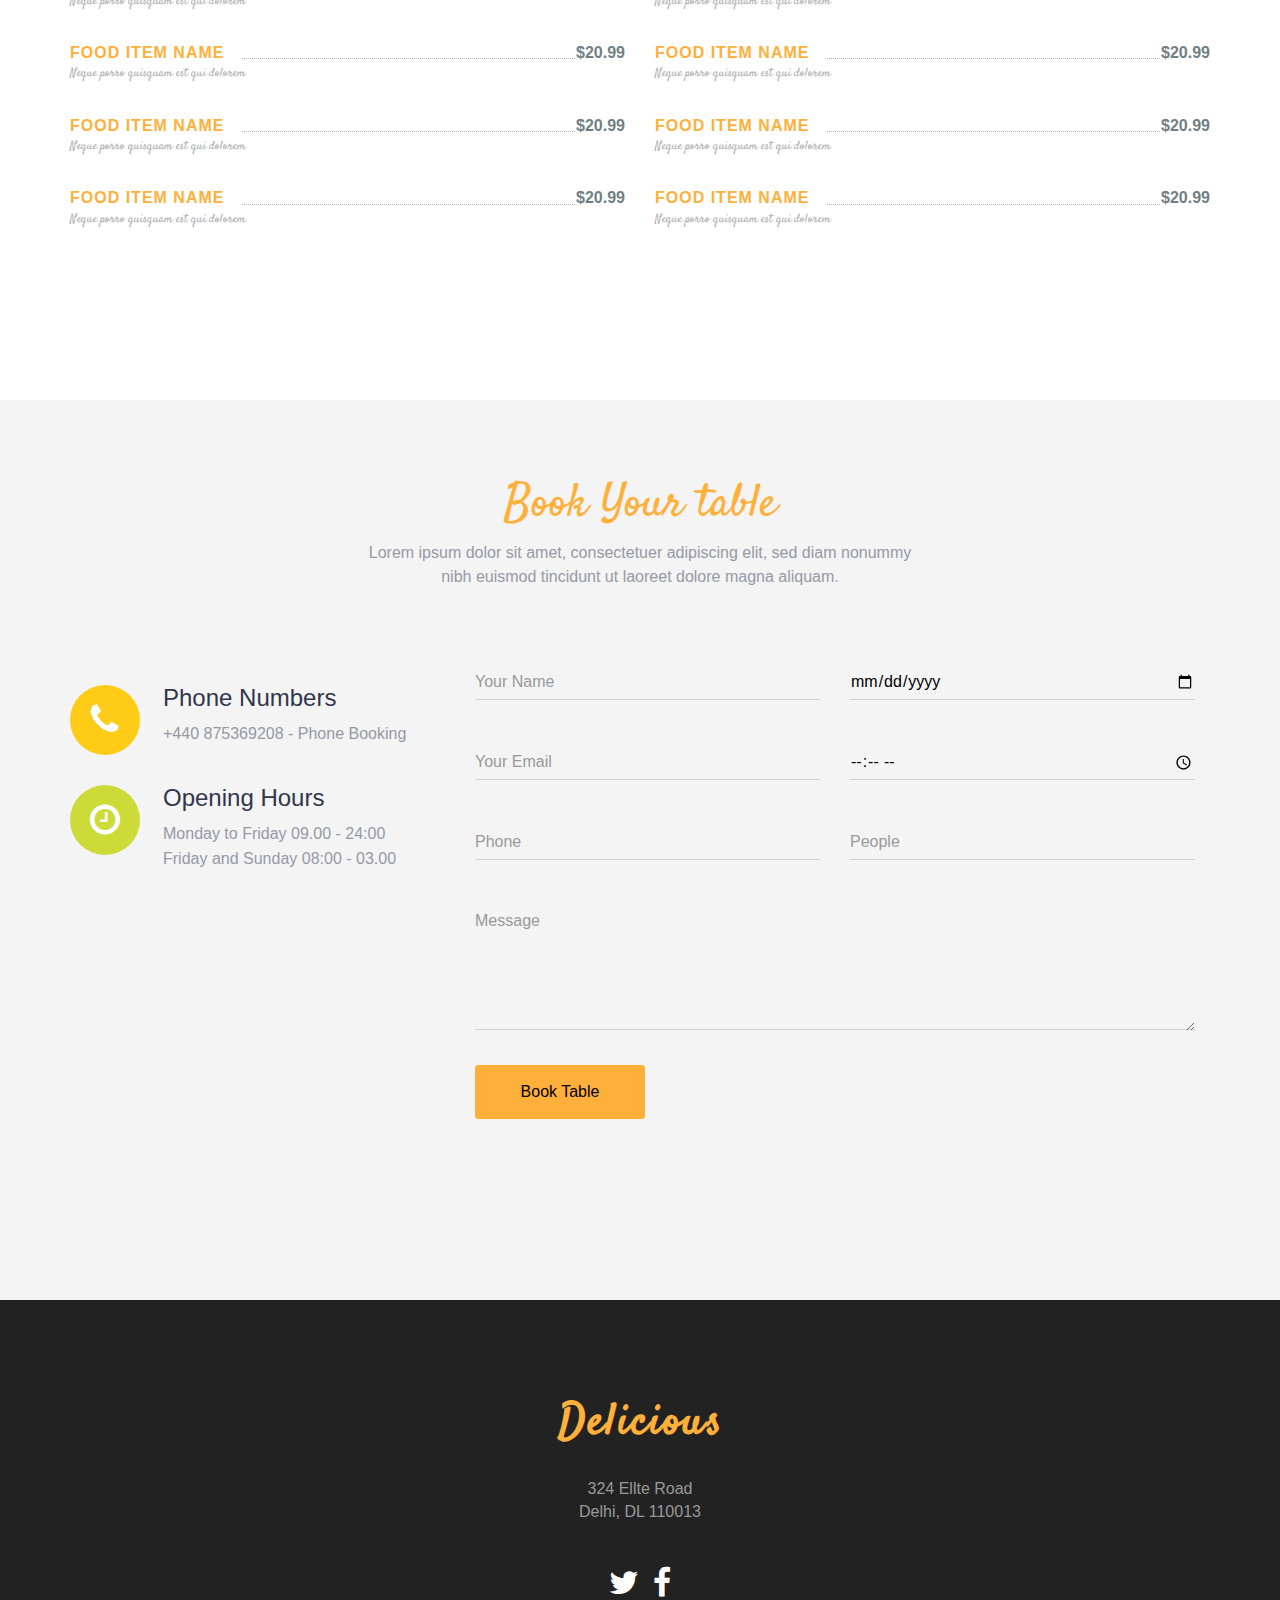
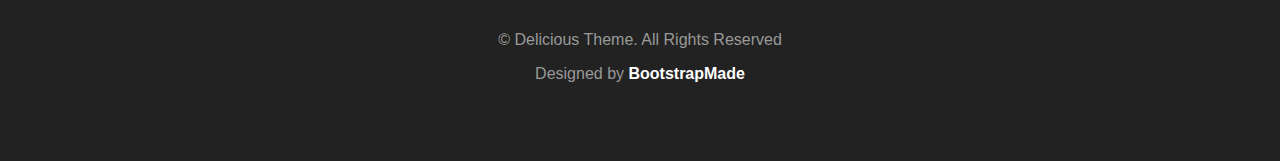
==== commit 479f6f9f: "remove text decoration from links" ====
--- a/index.html
+++ b/index.html
@@ -40,9 +40,9 @@
       <div class="container">
         <div class="row">
           <div class="inner text-center">
-            <h1 class="logo-name">Delicious</h1>
-            <h2>Food To fit your lifestyle & health.</h2>
-            <p>Specialized in Indian Cuisine!!</p>
+            <h1 class="logo-name">Frosh 2019</h1>
+            <h2>Something catchy</h2>
+            <p>Something catchier</p>
           </div>
         </div>
       </div>
@@ -54,24 +54,36 @@
     <div class="container">
       <div class="row">
         <div class="col-md-12 text-center marb-35">
-          <h1 class="header-h">Delicious Journey</h1>
-          <p class="header-p">Lorem ipsum dolor sit amet, consectetuer adipiscing elit, sed diam nonummy
-            <br>nibh euismod tincidunt ut laoreet dolore magna aliquam. </p>
+          <h1 class="header-h">General Information</h1>
+          <p class="header-p">Get ready for some fun!</p>
         </div>
         <div class="col-md-1"></div>
         <div class="col-md-10">
           <div class="col-md-6 col-sm-6">
             <div class="about-info">
-              <h2 class="heading">vel illum qui dolorem eum</h2>
-              <p>Lorem ipsum dolor sit amet, consectetur adipisicing elit. Libero impedit inventore culpa vero accusamus in nostrum dignissimos modi, molestiae. Autem iusto esse necessitatibus ex corporis earum quaerat voluptates quibusdam dicta!</p>
-              <div class="details-list">
-                <ul>
-                  <li><i class="fa fa-check"></i>Lorem ipsum dolor sit amet, consectetur adipiscing elit</li>
-                  <li><i class="fa fa-check"></i>Quisque finibus eu lorem quis elementum</li>
-                  <li><i class="fa fa-check"></i>Vivamus accumsan porttitor justo sed </li>
-                  <li><i class="fa fa-check"></i>Curabitur at massa id tortor fermentum luctus</li>
-                </ul>
-              </div>
+              <h2 class="heading">Welcome to McGill Engineering!</h2>
+              <p>
+                We here at the Engineering
+                Undergraduate Society (EUS) would like to wish you a warm
+                welcome to your next three or four (or more) years at McGill.
+                The EUS is the student-run representative body of undergraduate
+                students in the Faculty of Engineering. As an undergraduate engineer
+                you are automatically a member of the EUS, so we’re excited to meet you!
+                Your first chance to get involved in the EUS will be at Engineering Frosh 2019
+                 - <b>theme here</b>. Frosh is the largest event of the Fall semester,
+                with the overwhelming majority of the 800 new engineering students
+                taking part. The week is jam packed with events (see the schedule below)
+                and it’s where you’ll make many of your new friends at McGill.
+                The team of Engineering Frosh Coordinators, composed entirely of engineering
+                students, has been working hard all summer to bring you the most exciting
+                week possible.
+                <br>
+                <br>
+              </p>
+              <p>
+                Check out our event trailer and our <a href="https://www.facebook.com/EngineeringFrosh/"">Facebook</a>/<a href="https://www.instagram.com/EngineeringFrosh/">Instagram</a> pages below,
+                and email us any time at <a href="mailto:oweek.communications@mcgilleus.ca">oweek.communications@mcgilleus.ca</a>.
+              </p>
             </div>
           </div>
           <div class="col-md-6 col-sm-6">
--- a/css/style.css
+++ b/css/style.css
@@ -13,6 +13,21 @@
 	font-family: 'Open Sans', sans-serif;
     font-weight: 400;
     overflow-x: hidden;
+}
+
+a {
+    text-decoration: none;
+    font-weight: bold;
+    color: black;
+}
+
+a:hover {
+    text-decoration: none;
+    color: grey;
+}
+
+section {
+    height:100vh;
 }
 ol, ul {
 	list-style: none;
@@ -41,7 +56,7 @@
     color: white;
     vertical-align: middle;
     columns: 2;
-    padding: 17px 30px 17px 30px;
+    padding: 17px 50px 17px 30px;
 }​
 
 .navbar .navtitle {
@@ -60,6 +75,7 @@
 .bg-color{
     background-color: RGBA(0, 0, 0, 0.61);
     min-height: 630px;
+    height: 100vh;
 }
 #banner h2{
     font-family: 'Satisfy', sans-serif;
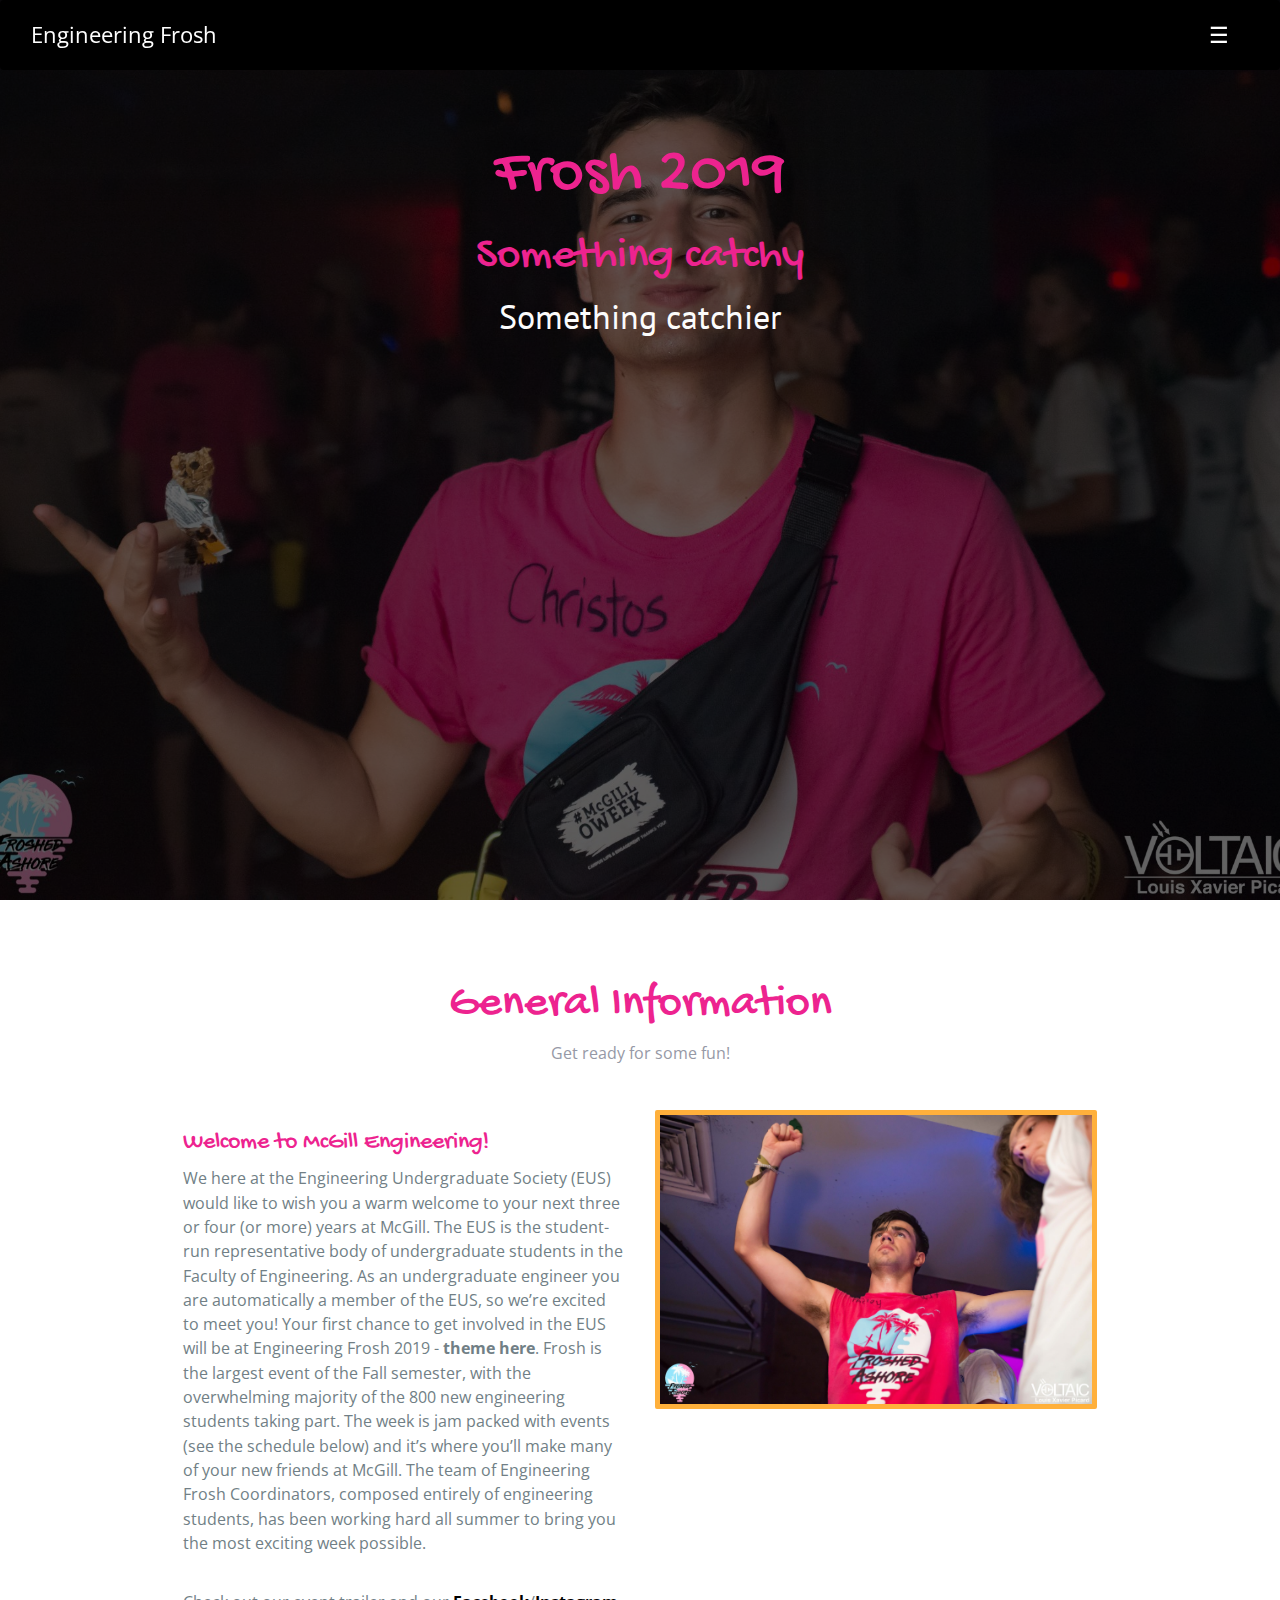
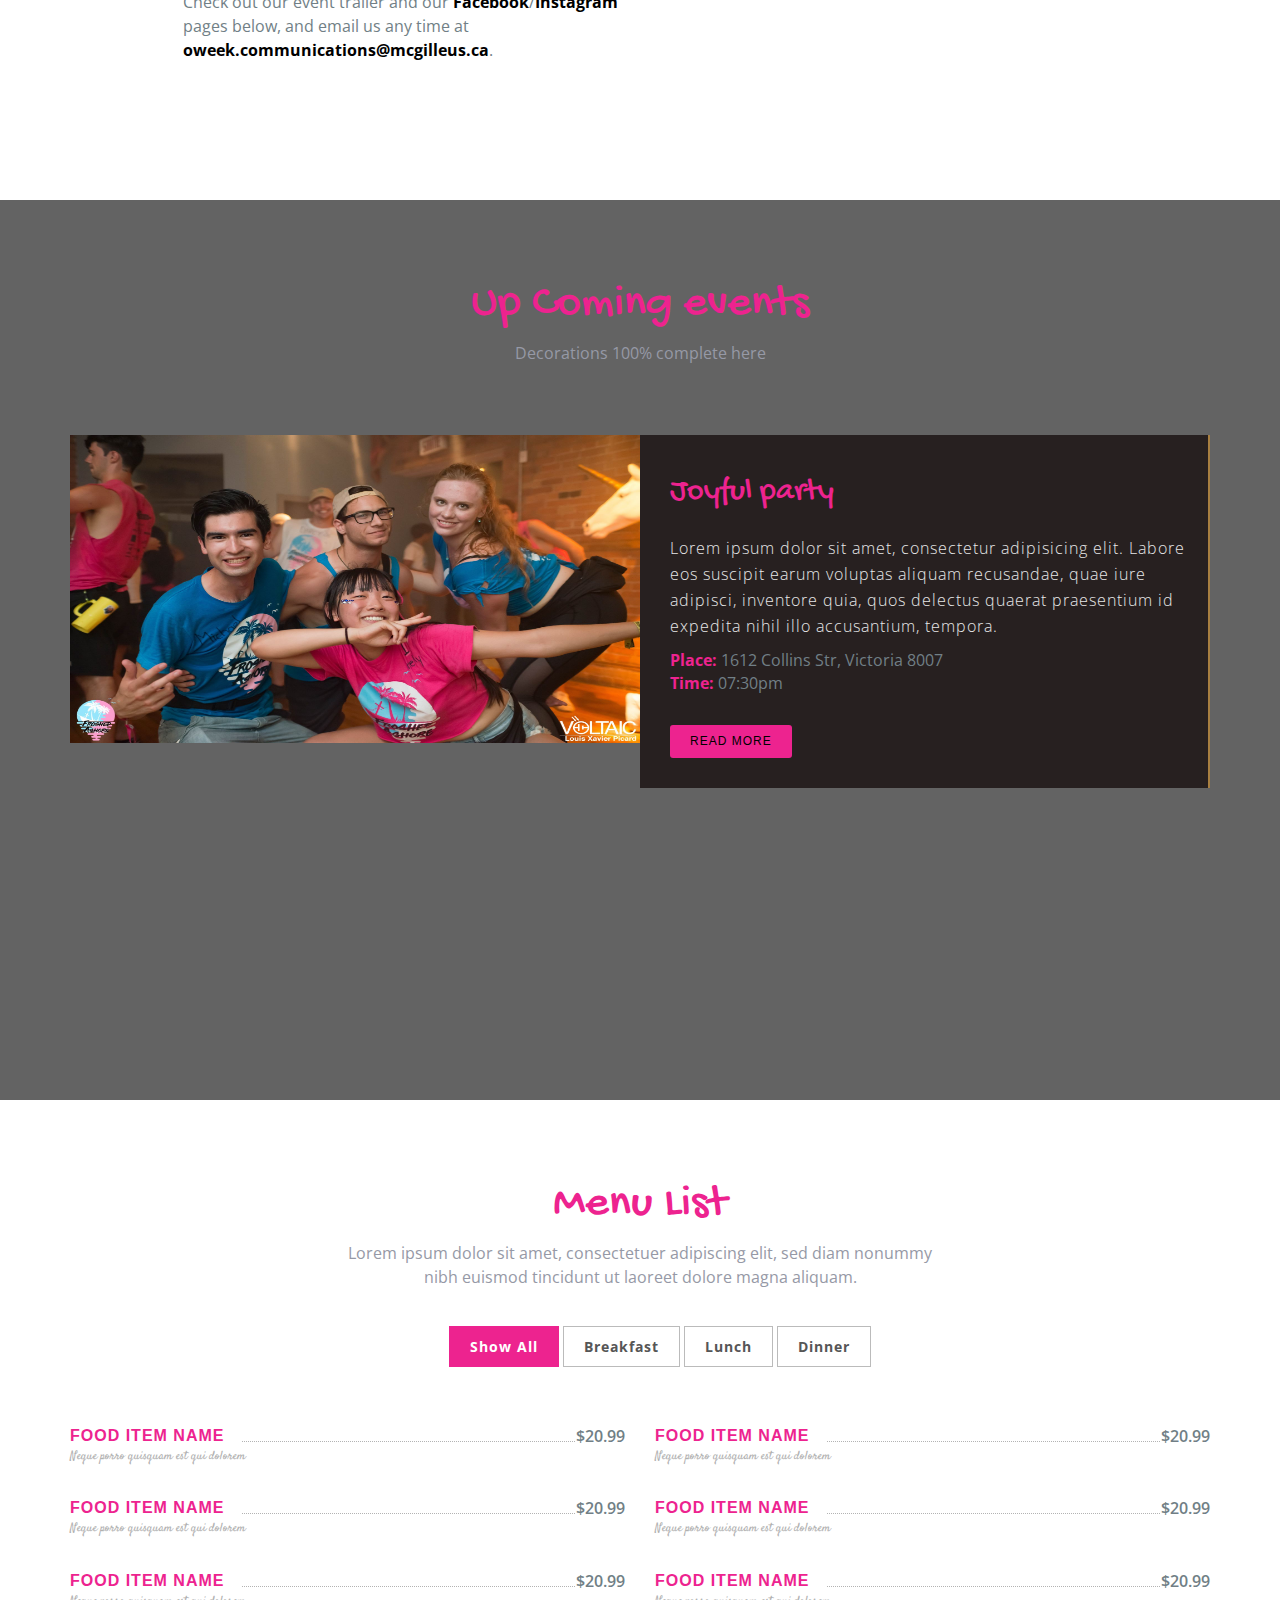
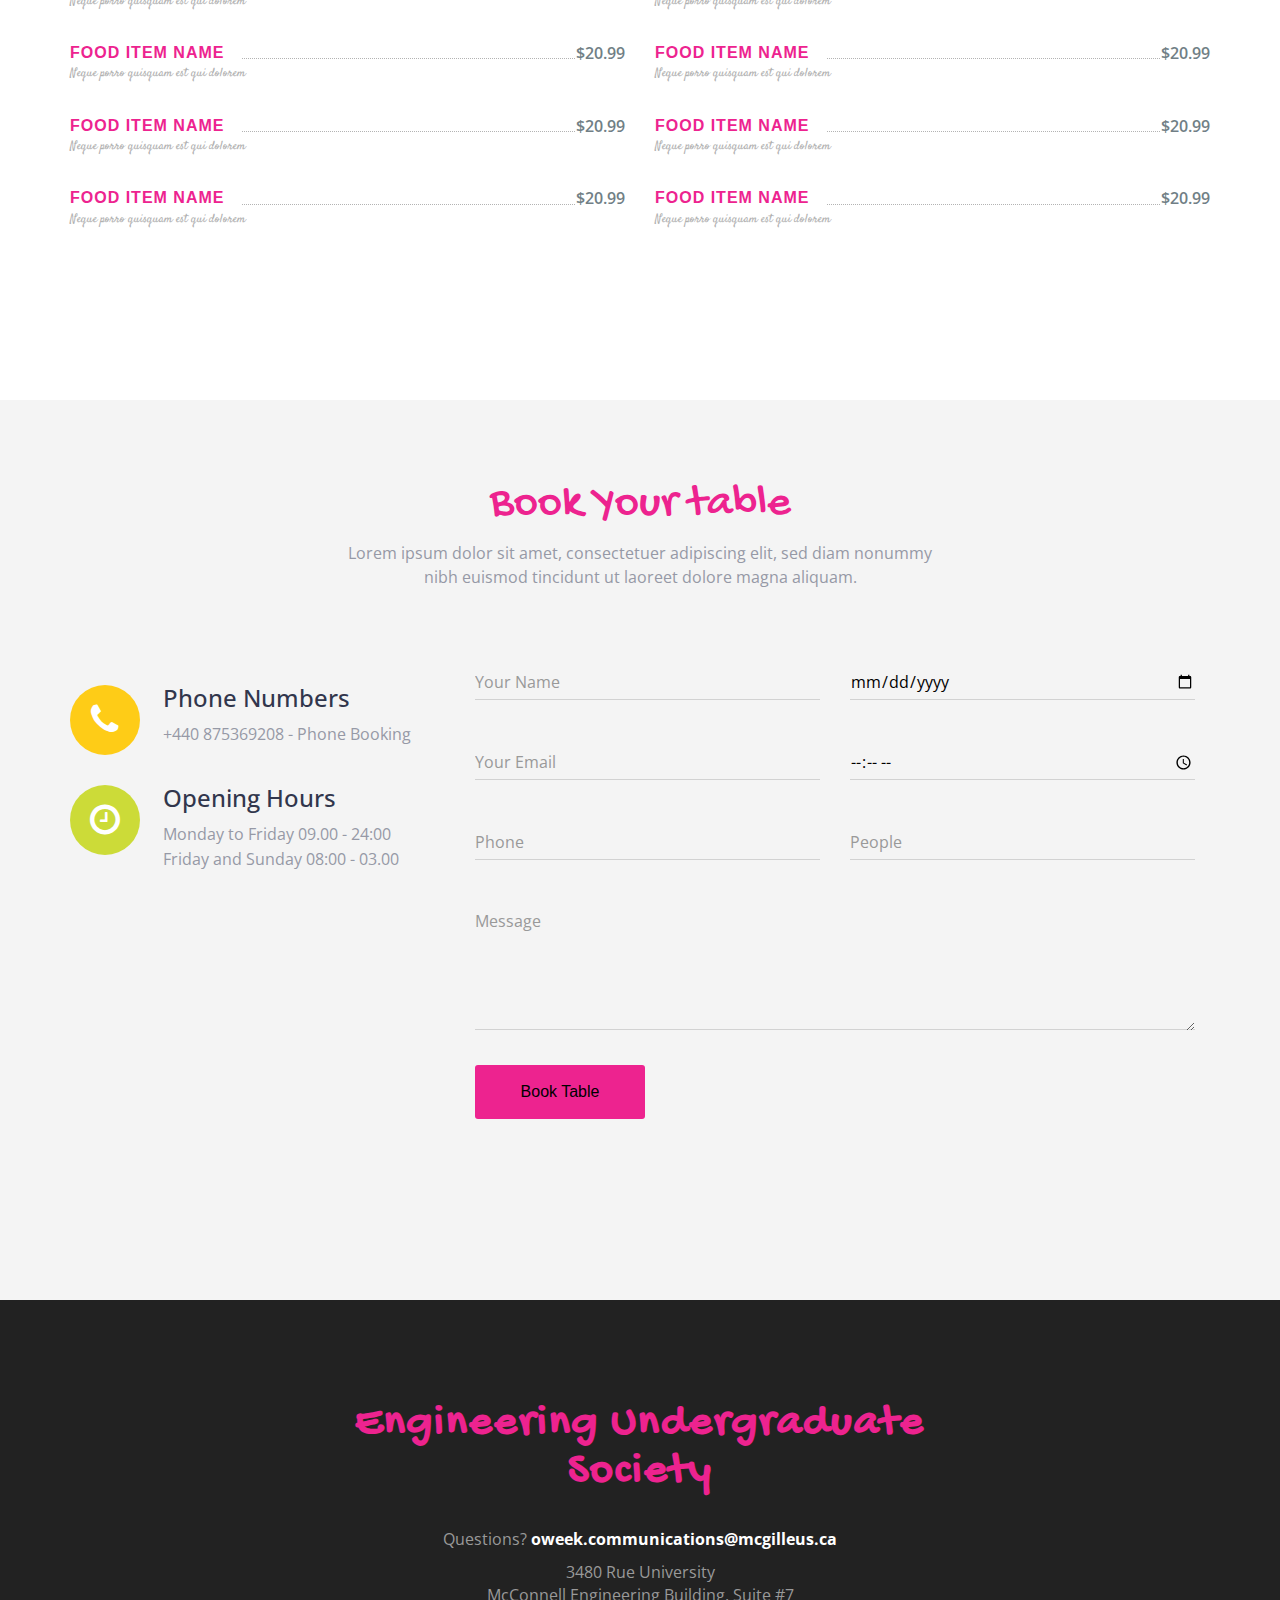
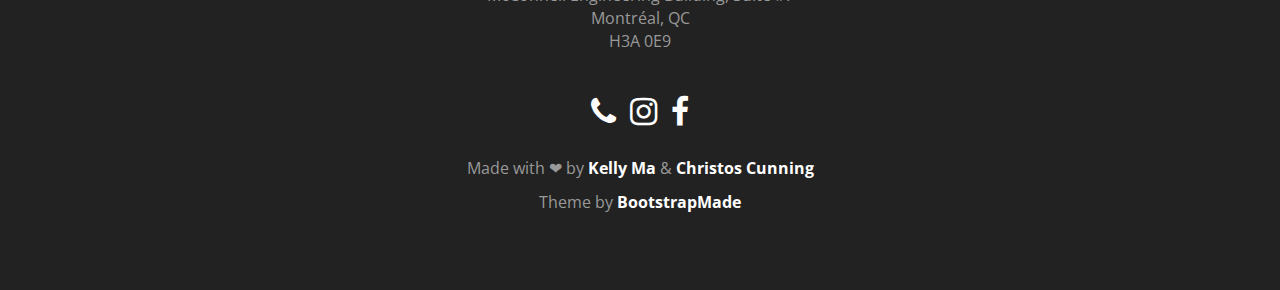
==== commit 5f385bbb: "add temp pictures, updated footer with eus details" ====
--- a/index.html
+++ b/index.html
@@ -19,6 +19,10 @@
     Author URL: https://bootstrapmade.com
   ======================================================= -->
 </head>
+
+<style>
+  @import url('https://fonts.googleapis.com/css?family=Gochi+Hand|Open+Sans&display=swap');
+</style>
 
 <body>
   <!--nav bar and nav menu-->
@@ -87,7 +91,7 @@
             </div>
           </div>
           <div class="col-md-6 col-sm-6">
-            <img src="img/res01.jpg" alt="" class="img-responsive">
+            <img src="img/hooley.jpg" alt="" class="img-responsive">
           </div>
         </div>
         <div class="col-md-1"></div>
@@ -107,7 +111,7 @@
           <div class="col-md-12" style="padding-bottom:60px;">
             <div class="item active left">
               <div class="col-md-6 col-sm-6 left-images">
-                <img src="img/res02.jpg" class="img-responsive">
+                <img src="img/ostaff.jpg" class="img-responsive">
               </div>
               <div class="col-md-6 col-sm-6 details-text">
                 <div class="content-holder">
@@ -153,7 +157,7 @@
 
           <div class="breakfast menu-restaurant">
             <span class="clearfix">
-              <a class="menu-title" href="#" data-meal-img="assets/img/restaurant/rib.jpg">Food Item Name</a>
+              <a class="menu-title" href="#" data-meal-img="assets/img/kellycara.jpg">Food Item Name</a>
               <span style="left: 166px; right: 44px;" class="menu-line"></span>
               <span class="menu-price">$20.99</span>
             </span>
@@ -363,14 +367,16 @@
       <div class="row">
         <div class="col-md-offset-3 col-md-6 text-center">
           <div class="widget">
-            <h4 class="widget-title">Delicious</h4>
-            <address>324 Ellte Road<br>Delhi, DL 110013</address>
+            <h4 class="widget-title">Engineering Undergraduate Society</h4>
+            <p>Questions? <a href="mailto:oweek.communications@mcgilleus.ca">oweek.communications@mcgilleus.ca</a></p>
+            <address>3480 Rue University<br>McConnell Engineering Building, Suite #7<br>Montréal, QC<br>H3A 0E9</address>
             <div class="social-list">
-              <a href="#"><i class="fa fa-twitter" aria-hidden="true"></i></a>
-              <a href="#"><i class="fa fa-facebook" aria-hidden="true"></i></a>
+              <a href="#"><i class="fa fa-phone" aria-hidden="true"></i></a>
+              <a href="https://www.facebook.com/EngineeringFrosh/"><i class="fa fa-instagram" aria-hidden="true"></i></a>
+              <a href="https://www.facebook.com/EngineeringFrosh/"><i class="fa fa-facebook" aria-hidden="true"></i></a>
             </div>
             <p class="copyright clear-float">
-              © Delicious Theme. All Rights Reserved
+              Made with ❤ by <a href="https://github.com/kellydanma">Kelly Ma</a> & <a href="https://github.com/christoscunning">Christos Cunning</a>
               <div class="credits">
                 <!--
                   All the links in the footer should remain intact.
@@ -378,7 +384,7 @@
                   Licensing information: https://bootstrapmade.com/license/
                   Purchase the pro version with working PHP/AJAX contact form: https://bootstrapmade.com/buy/?theme=Delicious
                 -->
-                Designed by <a href="https://bootstrapmade.com/">BootstrapMade</a>
+                Theme by <a href="https://bootstrapmade.com/">BootstrapMade</a>
               </div>
             </p>
           </div>
--- a/css/style.css
+++ b/css/style.css
@@ -23,7 +23,7 @@
 
 a:hover {
     text-decoration: none;
-    color: grey;
+    color: #ed238f;
 }
 
 section {
@@ -68,9 +68,10 @@
 }
 
 #banner{
-    background: url(../img/banner-bg.jpg) no-repeat center top;
+    background: url(../img/ctos.jpg) no-repeat center top;
     background-size: cover;
     min-height: 630px;
+    font-family: 'Gochi Hand', cursive;
 }
 .bg-color{
     background-color: RGBA(0, 0, 0, 0.61);
@@ -78,9 +79,9 @@
     height: 100vh;
 }
 #banner h2{
-    font-family: 'Satisfy', sans-serif;
+    font-family: 'Gochi Hand', cursive;
     font-size: 45px;
-    color: #FFB03B;
+    color: #ed238f;
 }
 #banner p{
     font-family: 'PT Sans', sans-serif;
@@ -91,10 +92,10 @@
     padding: 60px 0px;
 }
 .logo-name{
-    font-family: 'Satisfy', sans-serif;
+    font-family: 'Gochi Hand', cursive;
     font-size: 65px;
     margin-top: 140px;
-    color: #FFB03B;
+    color: #ed238f;
 }
 .sidenav {
     height: 100%;
@@ -138,9 +139,9 @@
 }
 
 .header-h {
-    color: #FFB03B;
+    color: #ed238f;
     font-size: 46px;
-    font-family: 'Satisfy', sans-serif;
+    font-family: 'Gochi Hand', sans-serif;
     font-weight: 300;
 }
 .header-p {
@@ -236,7 +237,7 @@
     height: auto;
 }
 .contacts-btn {
-    background-color:  #FFB03B !important;
+    background-color:  #ed238f !important;
     color: #ffffff !important;
     width: 170px;
     height: 54px;
@@ -290,8 +291,8 @@
 
 
 .heading{
-    font-family: 'Satisfy', sans-serif;
-    color: #FFB03B;
+    font-family: 'Gochi Hand', sans-serif;
+    color: #ed238f;
     font-size: 24px;
 }
 .marb-35{
@@ -302,7 +303,7 @@
 }
 .details-list ul li i {
     margin-right: 10px;
-    color: #ffb03b;
+    color: #ed238f;
 }
 #about img
 {
@@ -330,13 +331,13 @@
     overflow: auto;
 }
 .content-holder h2 {
-    color: #FFB03B;
+    color: #ed238f;
     font-size: 32px;
     padding-bottom: 15px;
-    font-family: 'Satisfy', sans-serif;
+    font-family: 'Gochi Hand', sans-serif;
 }
 .content-holder address strong {
-    color: #FFB03B;
+    color: #ed238f;
     padding: 10px 0px;
 }
 .details-text p {
@@ -346,7 +347,7 @@
     font-weight: 300;
 }
 .btn-read-more {
-    background: #FFB03B;
+    background: #ed238f;
     padding: 7px 19px;
     font-family: 'Roboto', sans-serif;
     font-size: 12px;
@@ -376,12 +377,12 @@
     font-family: Montserrat,arial;
     text-transform: uppercase;
     letter-spacing: 1px;
-    color: #FFB03B;
+    color: #ed238f;
 }
 .menu-restaurant .menu-line {
     position: absolute;
     bottom: 6px;
-    border-bottom: 1px dotted rgba(0,0,0,.3);
+    border-bottom: 1px dotted rgba(3, 3, 3, 0.3);
     margin-left: .6rem;
     margin-right: .6rem;
 }
@@ -404,9 +405,9 @@
 }
 
 #menu-flters ul li a.active, #menu-flters ul li a:hover {
-    background: #FFB03B;
+    background: #ed238f;
     color: #fff;
-    border: 1px solid #FFB03B;
+    border: 1px solid #ed238f;
 }
 #menu-flters ul li {
     display: inline-block;
@@ -435,6 +436,10 @@
     color: #fff;
 }
 
+.footer a:hover {
+    color: #ed238f;
+}
+
 .footer .footer-top {
     padding-top: 9rem;
     padding-bottom: 5rem;
@@ -447,9 +452,9 @@
 }
 .footer .widget-title{
     padding-bottom: 20px;
-    font-family: 'Satisfy', sans-serif;
+    font-family: 'Gochi Hand', sans-serif;
     font-size: 44px;
-    color: #FFB03B;
+    color: #ed238f;
 }
 .footer .widget, .footer address {
     color: #999;
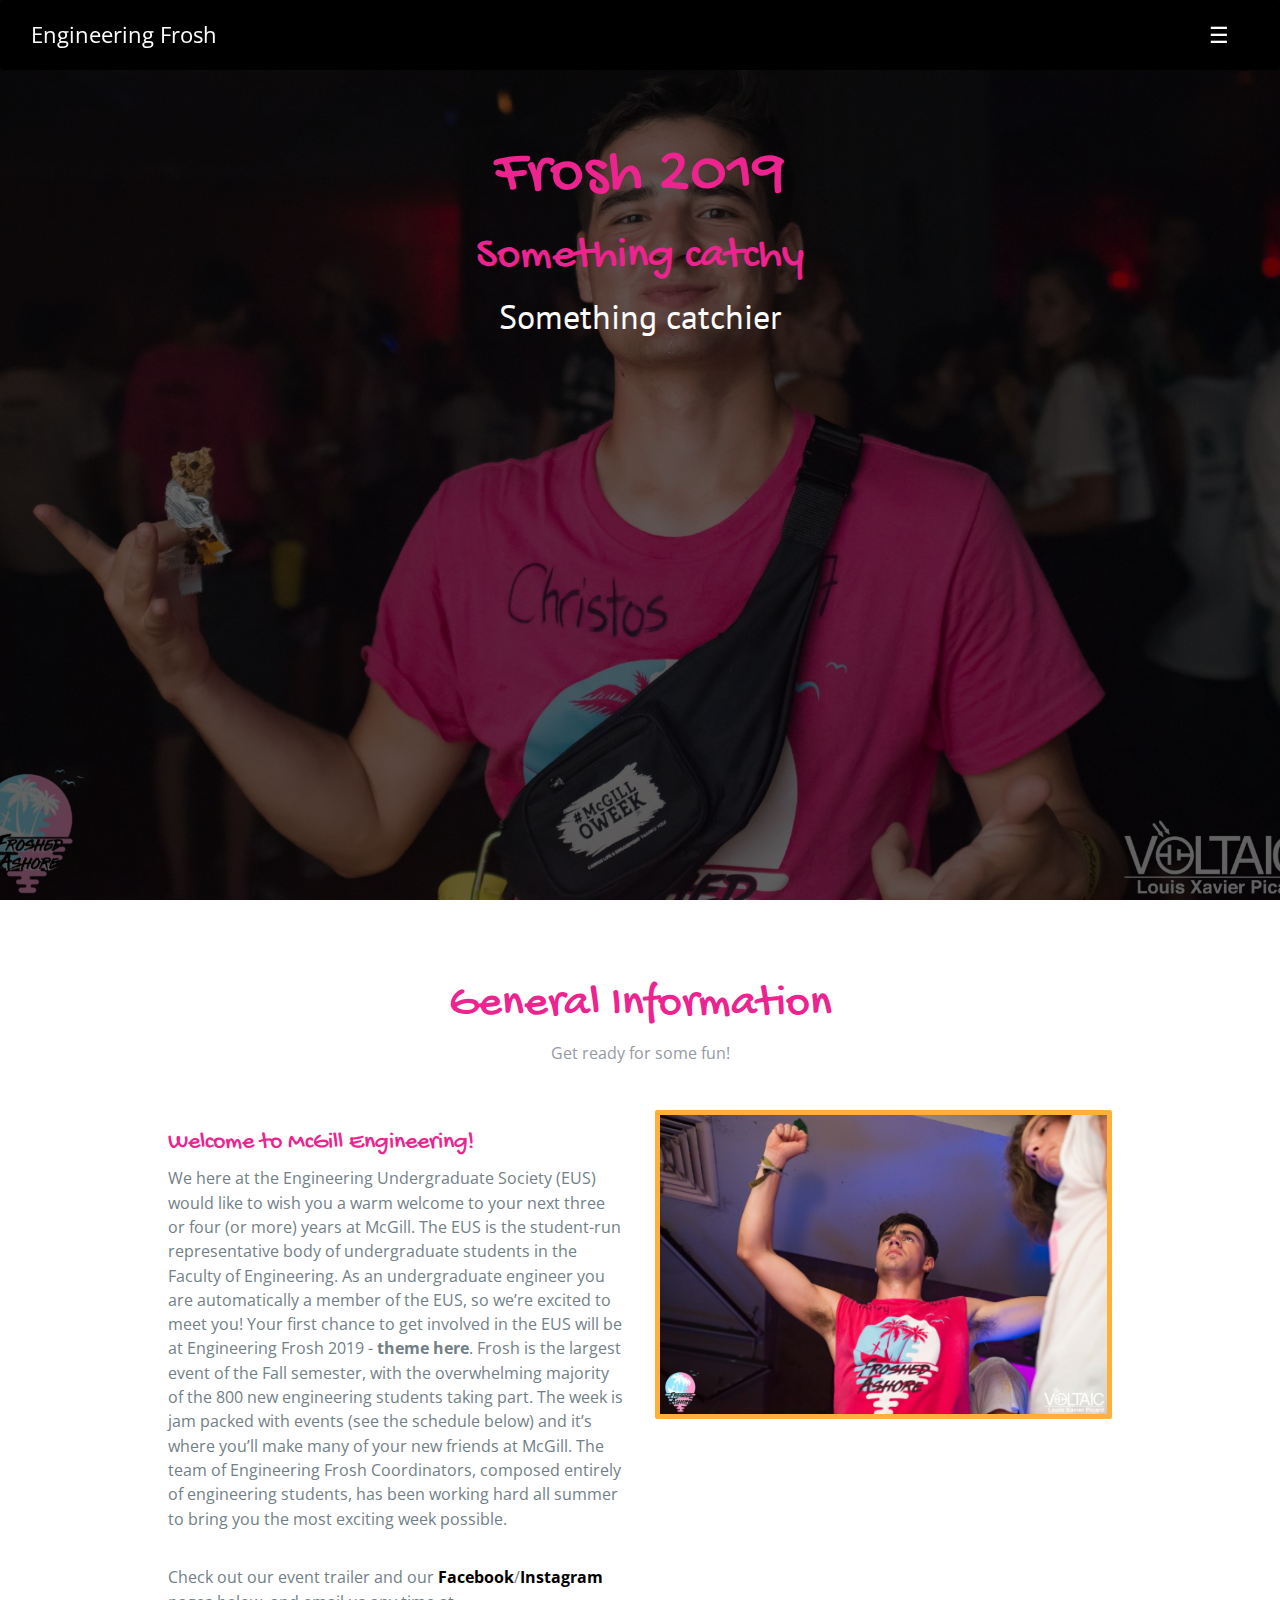
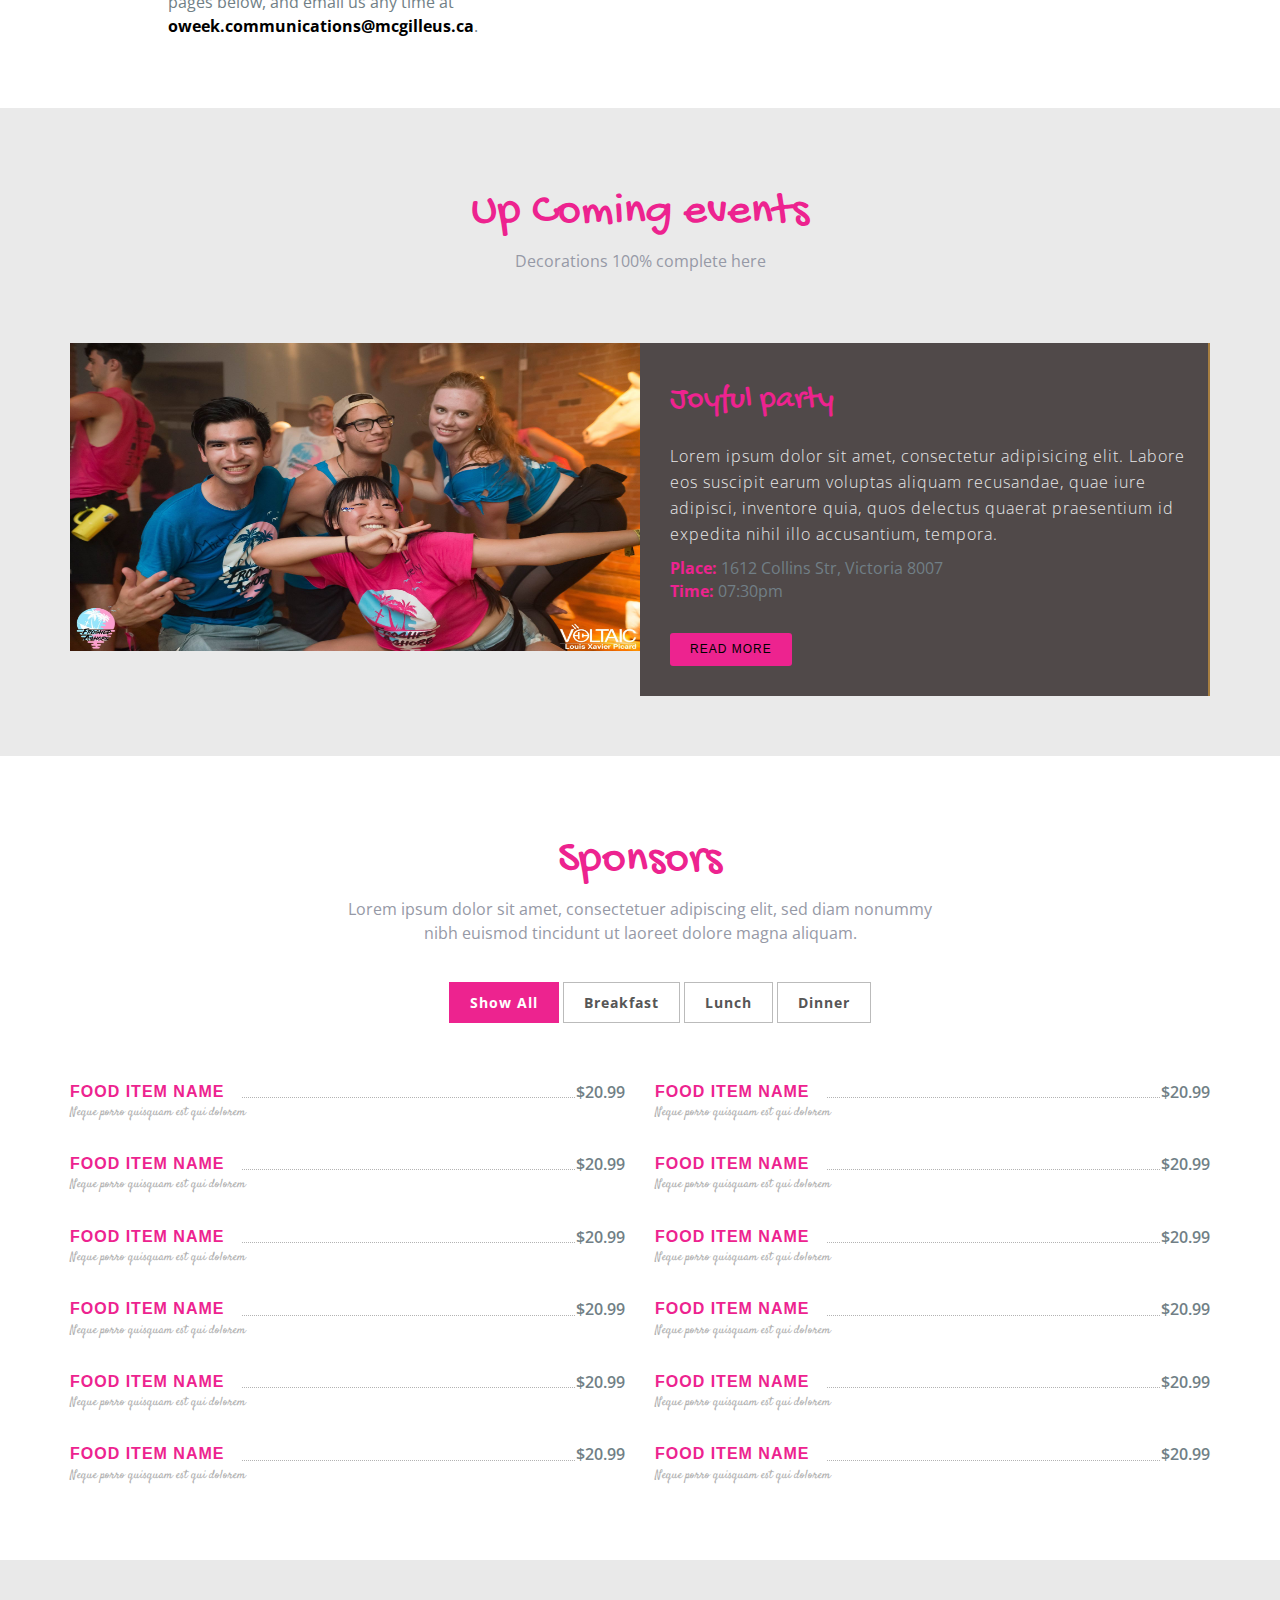
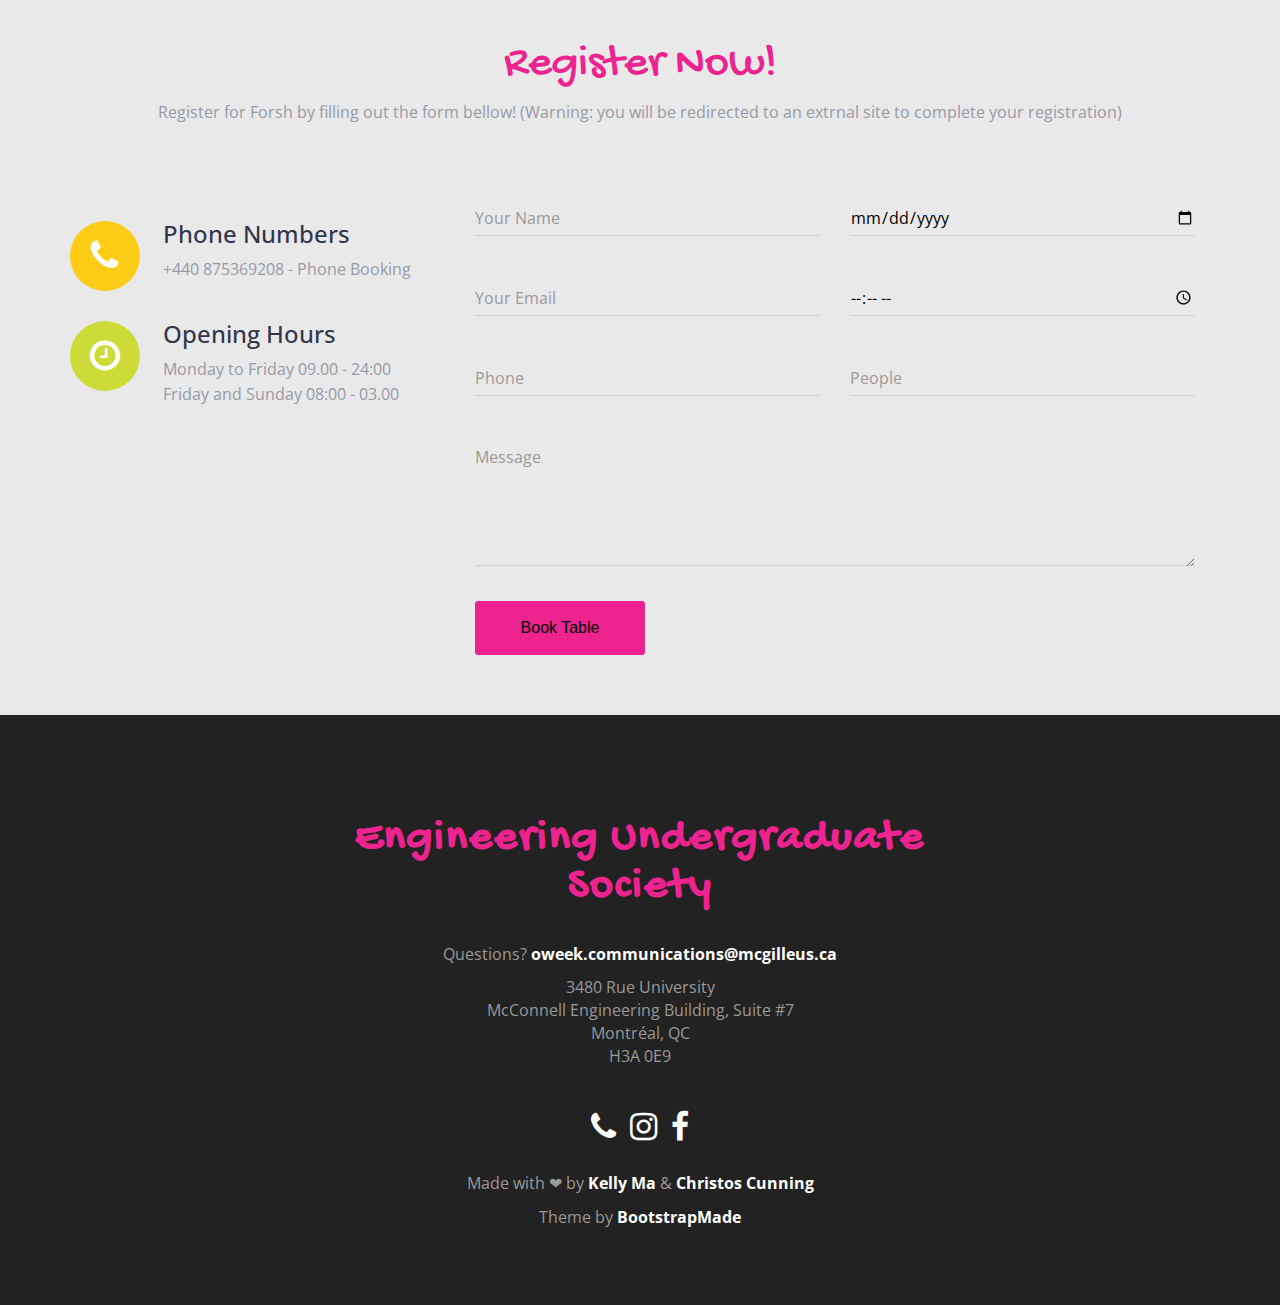
==== commit 2726e693: "add faq/resources/staff pages" ====
--- a/index.html
+++ b/index.html
@@ -4,9 +4,11 @@
 <head>
   <meta charset="utf-8">
   <meta name="viewport" content="width=device-width, initial-scale=1">
-  <title>Delicious</title>
+  
+  <title>McGill Engineering Frosh 2019!</title>
+  
   <meta name="description" content="Free Bootstrap Theme by BootstrapMade.com">
-  <meta name="keywords" content="free website templates, free bootstrap themes, free template, free bootstrap, free website template">
+  <meta name="keywords" content="frosh, engineering, mcgill, engineer, EUS, oweek, o-week">
 
   <link rel="stylesheet" type="text/css" href="https://fonts.googleapis.com/css?family=Satisfy|Bree+Serif|Candal|PT+Sans">
   <link rel="stylesheet" type="text/css" href="css/font-awesome.min.css">
@@ -30,13 +32,22 @@
     <div class="navtitle">Engineering Frosh</div><div class="navmenu" onclick="openNav()">☰</div>
     <div id="mySidenav" class="sidenav">
       <a href="javascript:void(0)" class="closebtn" onclick="closeNav()">&times;</a>
+	  <h5 id="current-page">On This Page</h5>
       <a href="#about">About</a>
-      <a href="#event">Event</a>
-      <a href="#menu-list">Menu</a>
-      <a href="#contact">Book a table</a>
+      <a href="#event">Events</a>
+      <a href="#menu-list">Sponsors</a>
+      <a href="#contact">Register Now!</a>
+	  
+	  <h5>Other Pages</h5>
+	  <a href="staff.html">Coords & Leaders</a>
+	  <a href="faq.html">FAQ</a>
+	  <a href="resources.html">Resources</a>
+	  <a href="bursary.pdf">Bursary Application</a>
+	  
     </div>
   </section>
   <!-- / nav bar and nav menu-->
+  
   <!--banner-->
   <section id="banner">
     <div class="bg-color">
@@ -53,55 +64,66 @@
     </div>
   </section>
   <!-- / banner -->
+  
   <!--about-->
   <section id="about" class="section-padding">
-    <div class="container">
+    <div class="container h-100">
       <div class="row">
         <div class="col-md-12 text-center marb-35">
           <h1 class="header-h">General Information</h1>
           <p class="header-p">Get ready for some fun!</p>
         </div>
+	  </div>
+		
+	  <div class="row">
         <div class="col-md-1"></div>
         <div class="col-md-10">
-          <div class="col-md-6 col-sm-6">
-            <div class="about-info">
-              <h2 class="heading">Welcome to McGill Engineering!</h2>
-              <p>
-                We here at the Engineering
-                Undergraduate Society (EUS) would like to wish you a warm
-                welcome to your next three or four (or more) years at McGill.
-                The EUS is the student-run representative body of undergraduate
-                students in the Faculty of Engineering. As an undergraduate engineer
-                you are automatically a member of the EUS, so we’re excited to meet you!
-                Your first chance to get involved in the EUS will be at Engineering Frosh 2019
-                 - <b>theme here</b>. Frosh is the largest event of the Fall semester,
-                with the overwhelming majority of the 800 new engineering students
-                taking part. The week is jam packed with events (see the schedule below)
-                and it’s where you’ll make many of your new friends at McGill.
-                The team of Engineering Frosh Coordinators, composed entirely of engineering
-                students, has been working hard all summer to bring you the most exciting
-                week possible.
-                <br>
-                <br>
-              </p>
-              <p>
-                Check out our event trailer and our <a href="https://www.facebook.com/EngineeringFrosh/"">Facebook</a>/<a href="https://www.instagram.com/EngineeringFrosh/">Instagram</a> pages below,
-                and email us any time at <a href="mailto:oweek.communications@mcgilleus.ca">oweek.communications@mcgilleus.ca</a>.
-              </p>
-            </div>
-          </div>
-          <div class="col-md-6 col-sm-6">
-            <img src="img/hooley.jpg" alt="" class="img-responsive">
-          </div>
-        </div>
+			
+			<div class="row align-self-center">
+			  <div class="col-sm-6">
+				<div class="about-info">
+				  <h2 class="heading">Welcome to McGill Engineering!</h2>
+				  <p>
+					We here at the Engineering
+					Undergraduate Society (EUS) would like to wish you a warm
+					welcome to your next three or four (or more) years at McGill.
+					The EUS is the student-run representative body of undergraduate
+					students in the Faculty of Engineering. As an undergraduate engineer
+					you are automatically a member of the EUS, so we’re excited to meet you!
+					Your first chance to get involved in the EUS will be at Engineering Frosh 2019
+					 - <b>theme here</b>. Frosh is the largest event of the Fall semester,
+					with the overwhelming majority of the 800 new engineering students
+					taking part. The week is jam packed with events (see the schedule below)
+					and it’s where you’ll make many of your new friends at McGill.
+					The team of Engineering Frosh Coordinators, composed entirely of engineering
+					students, has been working hard all summer to bring you the most exciting
+					week possible.
+					<br>
+					<br>
+				  </p>
+				  <p>
+					Check out our event trailer and our <a href="https://www.facebook.com/EngineeringFrosh/"">Facebook</a>/<a href="https://www.instagram.com/EngineeringFrosh/">Instagram</a> pages below,
+					and email us any time at <a href="mailto:oweek.communications@mcgilleus.ca">oweek.communications@mcgilleus.ca</a>.
+				  </p>
+				</div>
+			  </div>
+			  <div class="col-sm-6">
+				<div>
+					<img src="img/hooley.jpg" alt="" class="img-responsive">
+				</div>
+			  </div>
+			</div>
+		</div>
         <div class="col-md-1"></div>
       </div>
+	  
     </div>
   </section>
   <!--/about-->
+  
   <!-- event -->
   <section id="event">
-    <div class="bg-color" class="section-padding">
+    <div class="" class="section-padding">
       <div class="container">
         <div class="row">
           <div class="col-xs-12 text-center" style="padding:60px;">
@@ -134,12 +156,13 @@
     </div>
   </section>
   <!--/ event -->
+  
   <!-- menu -->
   <section id="menu-list" class="section-padding">
     <div class="container">
       <div class="row">
         <div class="col-md-12 text-center marb-35">
-          <h1 class="header-h">Menu List</h1>
+          <h1 class="header-h">Sponsors</h1>
           <p class="header-p">Lorem ipsum dolor sit amet, consectetuer adipiscing elit, sed diam nonummy
             <br>nibh euismod tincidunt ut laoreet dolore magna aliquam. </p>
         </div>
@@ -268,14 +291,17 @@
     </div>
   </section>
   <!--/ menu -->
+  
   <!-- contact -->
   <section id="contact" class="section-padding">
     <div class="container">
       <div class="row">
         <div class="col-md-12 text-center">
-          <h1 class="header-h">Book Your table</h1>
-          <p class="header-p">Lorem ipsum dolor sit amet, consectetuer adipiscing elit, sed diam nonummy
-            <br>nibh euismod tincidunt ut laoreet dolore magna aliquam. </p>
+          <h1 class="header-h">Register Now!</h1>
+          <p class="header-p">
+			Register for Forsh by filling out the form bellow!
+			(Warning: you will be redirected to an extrnal site to complete your registration)
+		  </p>
         </div>
       </div>
       <div class="row msg-row">
@@ -361,6 +387,7 @@
     </div>
   </section>
   <!-- / contact -->
+  
   <!-- footer -->
   <footer class="footer text-center">
     <div class="footer-top">
--- a/css/style.css
+++ b/css/style.css
@@ -27,7 +27,9 @@
 }
 
 section {
-    height:100vh;
+    /* this causes odd effects when adjusting height of window
+	   because dont think it is responsive.
+	height:100vh; */
 }
 ol, ul {
 	list-style: none;
@@ -67,6 +69,14 @@
     float: right;
 }
 
+.navmenu {
+	cursor: pointer;
+}
+
+#current-page {
+	color: #ed238f;
+}
+
 #banner{
     background: url(../img/ctos.jpg) no-repeat center top;
     background-size: cover;
@@ -110,13 +120,22 @@
     transition: 0.5s;
 }
 .sidenav a {
-    padding: 8px 8px 8px 32px;
+    padding: 8px 8px 8px 64px;
     text-decoration: none;
     font-size: 25px;
     color: #818181;
     display: block;
     transition: 0.3s
 }
+
+.sidenav h5 {
+	padding: 8px 8px 8px 32px;
+	font-size: 20px;
+    color: white;
+    display: block;
+    transition: 0.3s
+}
+
 .sidenav a:hover, .offcanvas a:focus{
     color: #f1f1f1;
 }
@@ -309,9 +328,10 @@
 {
     border: 5px solid rgb(255, 176, 59);
     border-radius: 2px;
+	display: inline-block;
 }
 #event{
-    background: url('../img/res02.jpg') no-repeat;
+    background-color: rgba(221, 221, 221, 0.63);
     background-size: cover;
 }
 .left-images img {
@@ -470,7 +490,7 @@
     display: inline-block;
 }
 #contact{
-    background-color: rgba(221, 221, 221, 0.33);
+    background-color: rgba(221, 221, 221, 0.66);
 }
 .footer .social-list a {
     font-size: 32px;
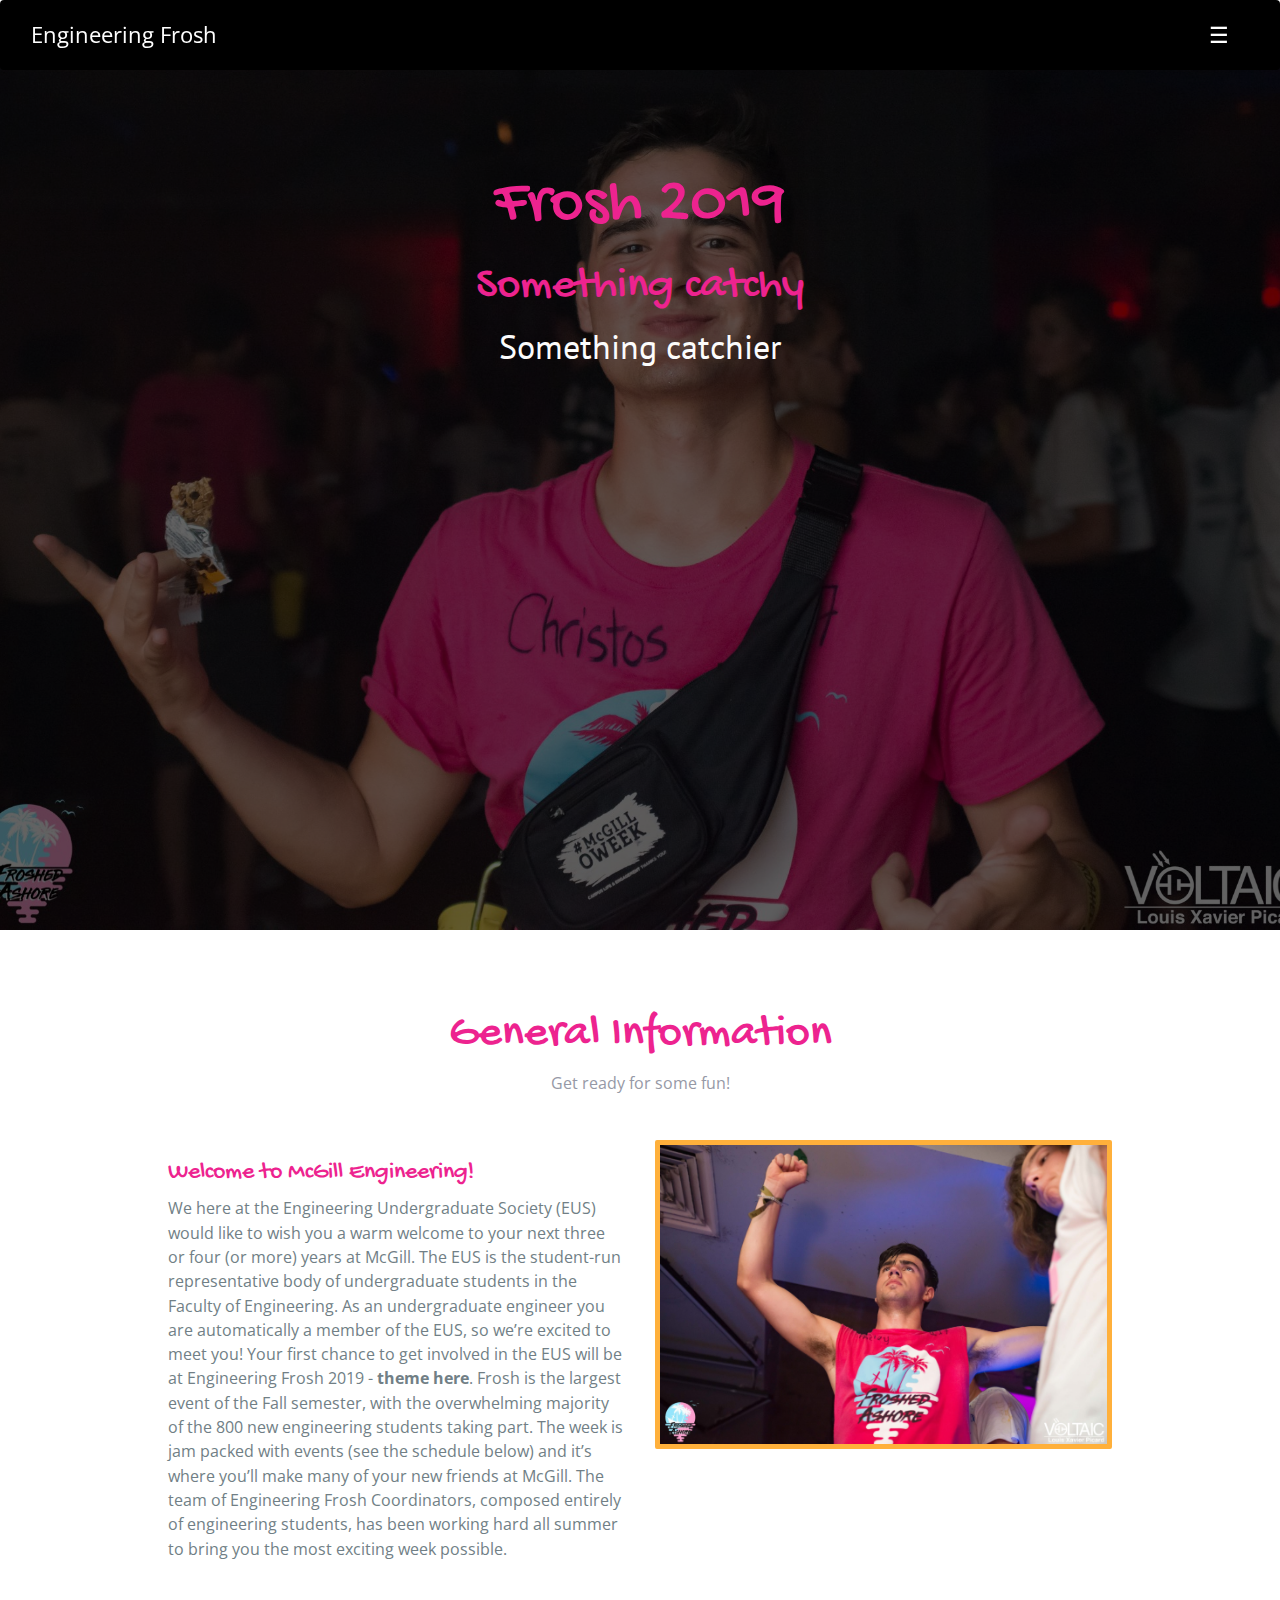
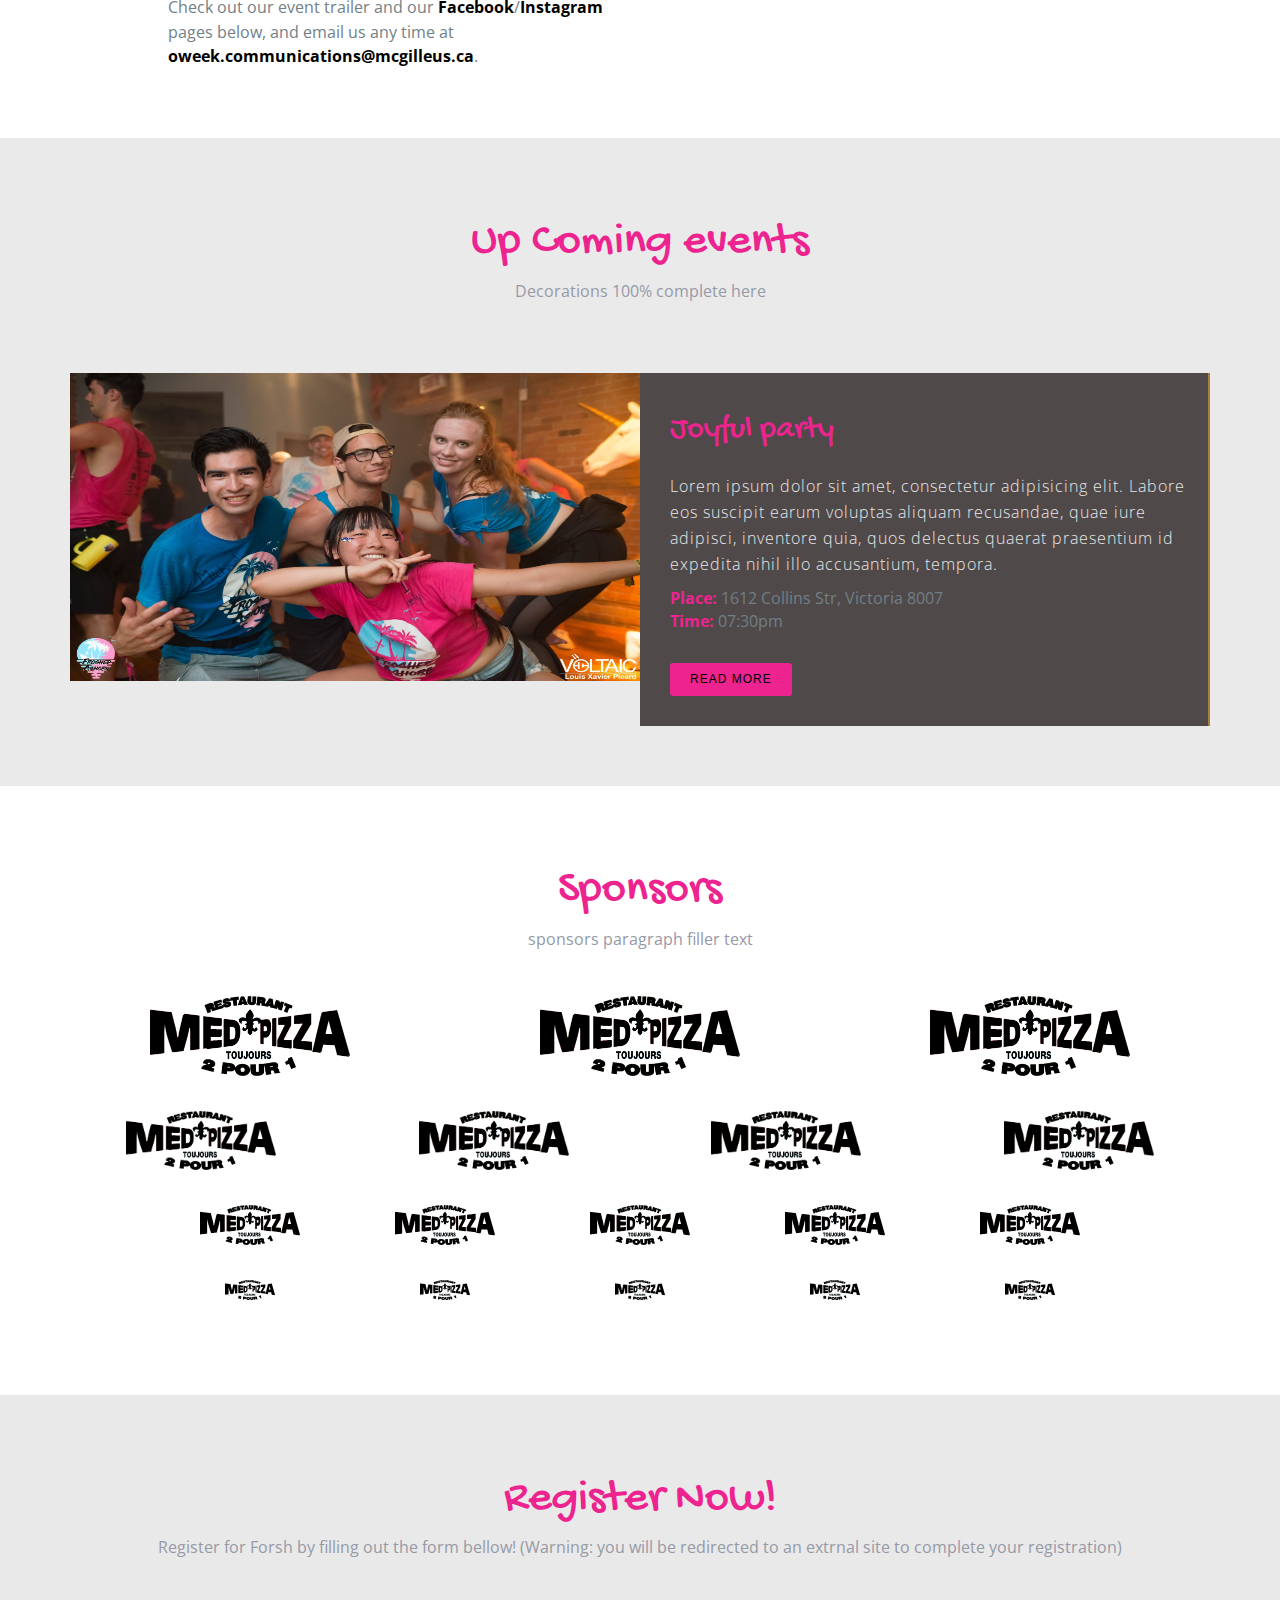
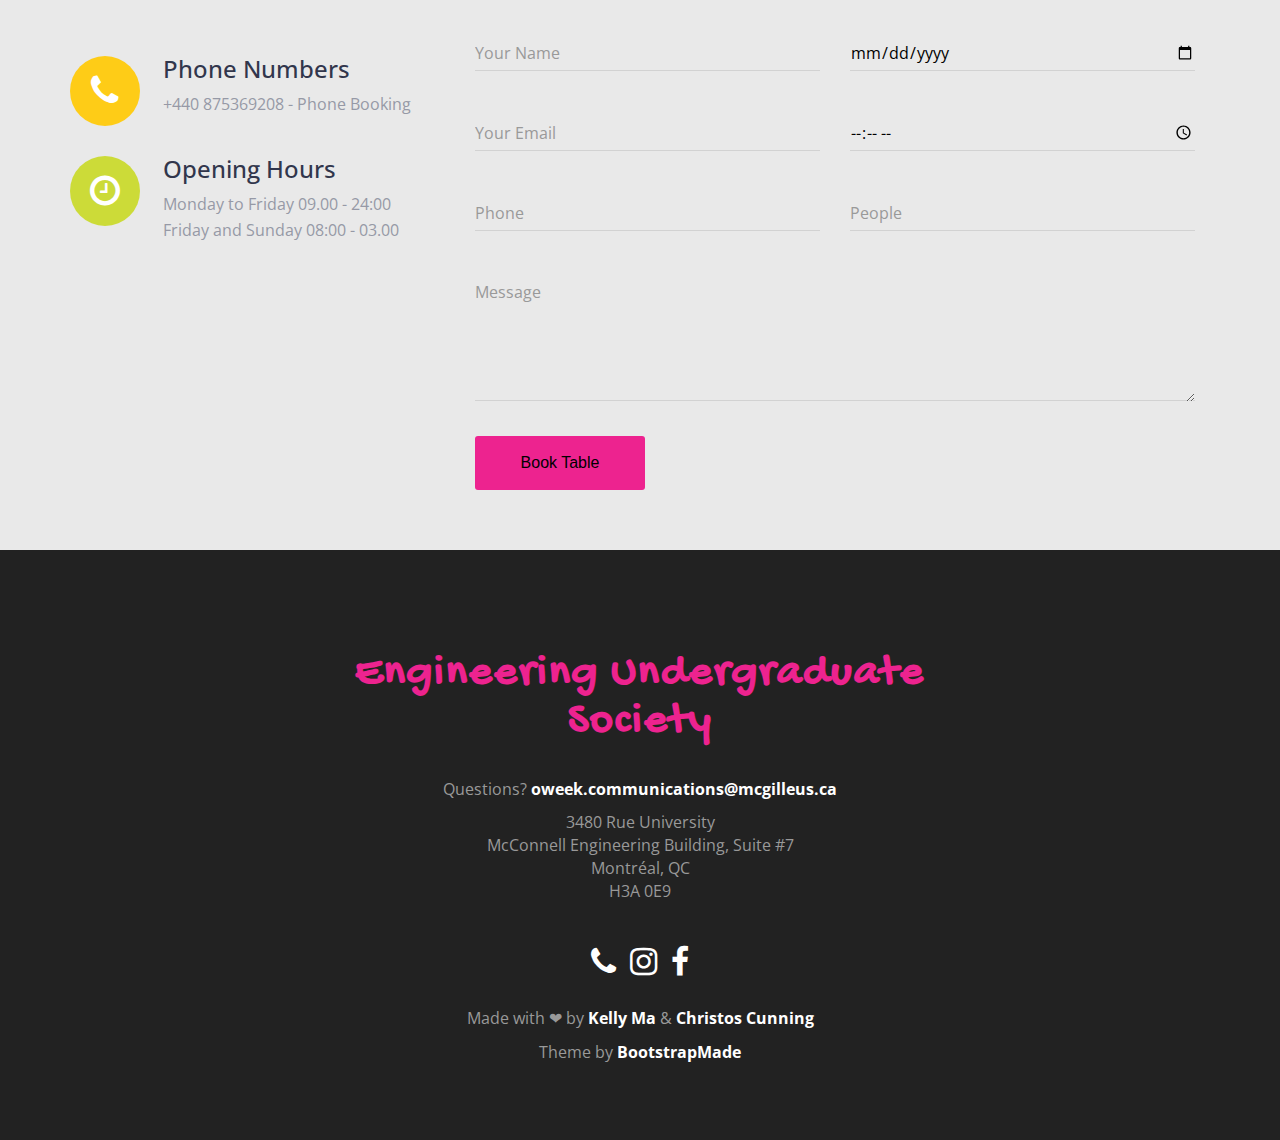
==== commit 5784554f: "remove menu section (came with theme) and add sponsor section. Also add scroll to top function to na" ====
--- a/index.html
+++ b/index.html
@@ -29,24 +29,31 @@
 <body>
   <!--nav bar and nav menu-->
   <section class="navbar">
-    <div class="navtitle">Engineering Frosh</div><div class="navmenu" onclick="openNav()">☰</div>
+  
+    <div class="nav-whydoescsshatemyclassnames" onclick="scrollToTop()">Engineering Frosh</div>
+	<div class="nav-menu" onclick="openNav()">☰</div>
+	
+	<!-- Side nav stuff is hidden until nav button clicked-->
     <div id="mySidenav" class="sidenav">
-      <a href="javascript:void(0)" class="closebtn" onclick="closeNav()">&times;</a>
-	  <h5 id="current-page">On This Page</h5>
-      <a href="#about">About</a>
-      <a href="#event">Events</a>
-      <a href="#menu-list">Sponsors</a>
-      <a href="#contact">Register Now!</a>
-	  
-	  <h5>Other Pages</h5>
-	  <a href="staff.html">Coords & Leaders</a>
-	  <a href="faq.html">FAQ</a>
-	  <a href="resources.html">Resources</a>
-	  <a href="bursary.pdf">Bursary Application</a>
-	  
-    </div>
+		<a href="javascript:void(0)" class="closebtn" onclick="closeNav()">&times;</a>
+		<h5 id="current-page">Home Page</h5>
+		<a href="#about">About</a>
+		<a href="#event">Events</a>
+		<a href="#sponsors">Sponsors</a>
+		<a href="#contact">Register Now!</a>
+		
+		<h5>Other Pages</h5>
+		<a href="staff.html">Coords & Leaders</a>
+		<a href="faq.html">FAQ</a>
+		<a href="resources.html">Resources</a>
+		<a href="bursary.pdf">Bursary Application</a>
+    </div>
+	
   </section>
   <!-- / nav bar and nav menu-->
+  
+  <!-- page spacer -->
+  <div class="top-of-page-spacer"></div>
   
   <!--banner-->
   <section id="banner">
@@ -157,140 +164,107 @@
   </section>
   <!--/ event -->
   
-  <!-- menu -->
-  <section id="menu-list" class="section-padding">
+  <!-- sponsors -->
+  <section id="sponsors" class="section-padding">
     <div class="container">
-      <div class="row">
-        <div class="col-md-12 text-center marb-35">
-          <h1 class="header-h">Sponsors</h1>
-          <p class="header-p">Lorem ipsum dolor sit amet, consectetuer adipiscing elit, sed diam nonummy
-            <br>nibh euismod tincidunt ut laoreet dolore magna aliquam. </p>
-        </div>
-
-        <div class="col-md-12  text-center" id="menu-flters">
-          <ul>
-            <li><a class="filter active" data-filter=".menu-restaurant">Show All</a></li>
-            <li><a class="filter" data-filter=".breakfast">Breakfast</a></li>
-            <li><a class="filter" data-filter=".lunch">Lunch</a></li>
-            <li><a class="filter" data-filter=".dinner">Dinner</a></li>
-          </ul>
-        </div>
-
-        <div id="menu-wrapper">
-
-          <div class="breakfast menu-restaurant">
-            <span class="clearfix">
-              <a class="menu-title" href="#" data-meal-img="assets/img/kellycara.jpg">Food Item Name</a>
-              <span style="left: 166px; right: 44px;" class="menu-line"></span>
-              <span class="menu-price">$20.99</span>
-            </span>
-            <span class="menu-subtitle">Neque porro quisquam est qui dolorem</span>
-          </div>
-
-          <div class="breakfast menu-restaurant">
-            <span class="clearfix">
-              <a class="menu-title" href="#" data-meal-img="assets/img/restaurant/rib.jpg">Food Item Name</a>
-              <span style="left: 166px; right: 44px;" class="menu-line"></span>
-              <span class="menu-price">$20.99</span>
-            </span>
-            <span class="menu-subtitle">Neque porro quisquam est qui dolorem</span>
-          </div>
-
-          <div class="breakfast menu-restaurant">
-            <span class="clearfix">
-              <a class="menu-title" href="#" data-meal-img="assets/img/restaurant/rib.jpg">Food Item Name</a>
-              <span style="left: 166px; right: 44px;" class="menu-line"></span>
-              <span class="menu-price">$20.99</span>
-            </span>
-            <span class="menu-subtitle">Neque porro quisquam est qui dolorem</span>
-          </div>
-
-          <div class="breakfast menu-restaurant">
-            <span class="clearfix">
-              <a class="menu-title" href="#" data-meal-img="assets/img/restaurant/rib.jpg">Food Item Name</a>
-              <span style="left: 166px; right: 44px;" class="menu-line"></span>
-              <span class="menu-price">$20.99</span>
-            </span>
-            <span class="menu-subtitle">Neque porro quisquam est qui dolorem</span>
-          </div>
-
-          <div class="lunch menu-restaurant">
-            <span class="clearfix">
-              <a class="menu-title" href="#" data-meal-img="assets/img/restaurant/rib.jpg">Food Item Name</a>
-              <span style="left: 166px; right: 44px;" class="menu-line"></span>
-              <span class="menu-price">$20.99</span>
-            </span>
-            <span class="menu-subtitle">Neque porro quisquam est qui dolorem</span>
-          </div>
-
-          <div class="lunch menu-restaurant">
-            <span class="clearfix">
-              <a class="menu-title" href="#" data-meal-img="assets/img/restaurant/rib.jpg">Food Item Name</a>
-              <span style="left: 166px; right: 44px;" class="menu-line"></span>
-              <span class="menu-price">$20.99</span>
-            </span>
-            <span class="menu-subtitle">Neque porro quisquam est qui dolorem</span>
-          </div>
-
-          <div class="lunch menu-restaurant">
-            <span class="clearfix">
-              <a class="menu-title" href="#" data-meal-img="assets/img/restaurant/rib.jpg">Food Item Name</a>
-              <span style="left: 166px; right: 44px;" class="menu-line"></span>
-              <span class="menu-price">$20.99</span>
-            </span>
-            <span class="menu-subtitle">Neque porro quisquam est qui dolorem</span>
-          </div>
-
-          <div class="lunch menu-restaurant">
-            <span class="clearfix">
-              <a class="menu-title" href="#" data-meal-img="assets/img/restaurant/rib.jpg">Food Item Name</a>
-              <span style="left: 166px; right: 44px;" class="menu-line"></span>
-              <span class="menu-price">$20.99</span>
-            </span>
-            <span class="menu-subtitle">Neque porro quisquam est qui dolorem</span>
-          </div>
-
-          <div class="lunch menu-restaurant">
-            <span class="clearfix">
-              <a class="menu-title" href="#" data-meal-img="assets/img/restaurant/rib.jpg">Food Item Name</a>
-              <span style="left: 166px; right: 44px;" class="menu-line"></span>
-              <span class="menu-price">$20.99</span>
-            </span>
-            <span class="menu-subtitle">Neque porro quisquam est qui dolorem</span>
-          </div>
-
-          <div class="dinner menu-restaurant">
-            <span class="clearfix">
-              <a class="menu-title" href="#" data-meal-img="assets/img/restaurant/rib.jpg">Food Item Name</a>
-              <span style="left: 166px; right: 44px;" class="menu-line"></span>
-              <span class="menu-price">$20.99</span>
-            </span>
-            <span class="menu-subtitle">Neque porro quisquam est qui dolorem</span>
-          </div>
-
-          <div class="dinner menu-restaurant">
-            <span class="clearfix">
-              <a class="menu-title" href="#" data-meal-img="assets/img/restaurant/rib.jpg">Food Item Name</a>
-              <span style="left: 166px; right: 44px;" class="menu-line"></span>
-              <span class="menu-price">$20.99</span>
-            </span>
-            <span class="menu-subtitle">Neque porro quisquam est qui dolorem</span>
-          </div>
-
-          <div class="dinner menu-restaurant">
-            <span class="clearfix">
-              <a class="menu-title" href="#" data-meal-img="assets/img/restaurant/rib.jpg">Food Item Name</a>
-              <span style="left: 166px; right: 44px;" class="menu-line"></span>
-              <span class="menu-price">$20.99</span>
-            </span>
-            <span class="menu-subtitle">Neque porro quisquam est qui dolorem</span>
-          </div>
-        </div>
-
-      </div>
-    </div>
-  </section>
-  <!--/ menu -->
+        <div class="row">
+			<div class="col-md-12 text-center marb-35">
+				<h1 class="header-h">Sponsors</h1>
+				<p class="header-p">  sponsors paragraph filler text  </p>
+			</div>
+	    </div>	
+
+		<!-- tier 1 -->
+		<div class="row tier-one marb-35">
+		
+				<div class="col-md-4">
+					<img src="./img/sponsors/med_pizza_placeholder_logo.png" alt="Tier one sponsor." class="img-responsive center-block" />
+				</div>
+				<div class="col-md-4">
+					<img src="./img/sponsors/med_pizza_placeholder_logo.png" alt="Tier one sponsor." class="img-responsive center-block" />
+				</div>
+				<div class="col-md-4">
+					<img src="./img/sponsors/med_pizza_placeholder_logo.png" alt="Tier one sponsor." class="img-responsive center-block" />
+				</div>
+				
+		</div>
+		
+        <!-- tier 2 -->
+		<div class="row tier-two marb-35">
+		
+				<div class="col-md-3">
+					<img src="./img/sponsors/med_pizza_placeholder_logo.png" alt="Tier two sponsor." class="img-responsive center-block" />
+				</div>
+				<div class="col-md-3">
+					<img src="./img/sponsors/med_pizza_placeholder_logo.png" alt="Tier two sponsor." class="img-responsive center-block" />
+				</div>
+				<div class="col-md-3">
+					<img src="./img/sponsors/med_pizza_placeholder_logo.png" alt="Tier two sponsor." class="img-responsive center-block" />
+				</div>
+				<div class="col-md-3">
+					<img src="./img/sponsors/med_pizza_placeholder_logo.png" alt="Tier two sponsor." class="img-responsive center-block" />
+				</div>
+				
+		</div>
+		
+		<!-- tier 3 -->
+		<div class="row tier-three marb-35">
+		
+				<!-- Spacer div -->
+				<div class ="col-md-1"></div>
+				
+				<div class="col-md-2">
+					<img src="./img/sponsors/med_pizza_placeholder_logo.png" alt="Tier three sponsor." class="img-responsive center-block" />
+				</div>
+				<div class="col-md-2">
+					<img src="./img/sponsors/med_pizza_placeholder_logo.png" alt="Tier three sponsor." class="img-responsive center-block" />
+				</div>
+				<div class="col-md-2">
+					<img src="./img/sponsors/med_pizza_placeholder_logo.png" alt="Tier three sponsor." class="img-responsive center-block" />
+				</div>
+				<div class="col-md-2">
+					<img src="./img/sponsors/med_pizza_placeholder_logo.png" alt="Tier three sponsor." class="img-responsive center-block" />
+				</div>
+				<div class="col-md-2">
+					<img src="./img/sponsors/med_pizza_placeholder_logo.png" alt="Tier three sponsor." class="img-responsive center-block" />
+				</div>
+				
+				<!-- Spacer div -->
+				<div class ="col-md-1"></div>
+				
+		</div>
+		
+		<!-- tier 4 -->
+		<div class="row tier-four marb-35">
+		
+				<!-- Spacer div -->
+				<div class ="col-md-1"></div>
+				
+				<div class="col-md-2">
+					<img src="./img/sponsors/med_pizza_placeholder_logo.png" alt="Tier four sponsor." class="img-responsive center-block" />
+				</div>
+				<div class="col-md-2">
+					<img src="./img/sponsors/med_pizza_placeholder_logo.png" alt="Tier four sponsor." class="img-responsive center-block" />
+				</div>
+				<div class="col-md-2">
+					<img src="./img/sponsors/med_pizza_placeholder_logo.png" alt="Tier four sponsor." class="img-responsive center-block" />
+				</div>
+				<div class="col-md-2">
+					<img src="./img/sponsors/med_pizza_placeholder_logo.png" alt="Tier four sponsor." class="img-responsive center-block" />
+				</div>
+				<div class="col-md-2">
+					<img src="./img/sponsors/med_pizza_placeholder_logo.png" alt="Tier four sponsor." class="img-responsive center-block" />
+				</div>
+				
+				<!-- Spacer div -->
+				<div class ="col-md-1"></div>
+				
+		</div>
+
+      </div>
+    </div>
+  </section>
+  <!-- /sponsors -->
   
   <!-- contact -->
   <section id="contact" class="section-padding">
@@ -425,7 +399,6 @@
   <script src="js/jquery.easing.min.js"></script>
   <script src="js/bootstrap.min.js"></script>
   <script src="js/custom.js"></script>
-  <script src="contactform/contactform.js"></script>
 
 </body>
 
--- a/css/style.css
+++ b/css/style.css
@@ -4,6 +4,11 @@
     Author: BootstrapMade.com
     Author URL: https://bootstrapmade.com
 */
+
+/* apply smooth scrolling to entire document because it looks prettier */
+html {
+	scroll-behavior: smooth;
+}
 
 body {
 	font-size: 15px;
@@ -46,6 +51,13 @@
 	border-collapse: collapse;
 	border-spacing: 0;
 }
+
+/* spacer for top of page where navbar is covering section padding
+*/
+.top-of-page-spacer {
+	height: 30px;
+}
+
 
 .navbar {
     position: fixed;
@@ -59,19 +71,43 @@
     vertical-align: middle;
     columns: 2;
     padding: 17px 50px 17px 30px;
+	
+	margin: 0;
 }​
 
-.navbar .navtitle {
+/* want nav title on left side of nav bar
+   is also a button to bring user back to top of page
+
+	***NOTE***
+
+this is not in use, just left in because this is the rule that the navbar title element is supposed
+to be using. Just doesn't work for some reason.......
+
+The real rule for this class is below
+*/
+.navbar .nav-title {
+	color: red;
     float: left;
-}
-
-.navbar .navmenu {
+	cursor: pointer;
+}
+
+/* See above
+
+   ***NOTE*** renamed this class from .nav-title to 'nav-whydoescsshatemyclassnames'
+   cause for some reason the webpage cannnot recognize the above class
+*/
+.nav-whydoescsshatemyclassnames {
+	cursor: pointer;
+}
+
+/* want nav title on right side of nav bar
+   note: not sure why .navbar is also included in the two css rules below
+*/
+.navbar .nav-menu {
     float: right;
-}
-
-.navmenu {
 	cursor: pointer;
 }
+
 
 #current-page {
 	color: #ed238f;
@@ -386,65 +422,28 @@
 #Container .mix{
     display: none;
 }
-.menu-restaurant{
-    width: 50%;
-    float: left;
-    padding: 15px;
-    position: relative;
-}
-.menu-restaurant .menu-title {
-    float: left;
-    font-family: Montserrat,arial;
-    text-transform: uppercase;
-    letter-spacing: 1px;
-    color: #ed238f;
-}
-.menu-restaurant .menu-line {
-    position: absolute;
-    bottom: 6px;
-    border-bottom: 1px dotted rgba(3, 3, 3, 0.3);
-    margin-left: .6rem;
-    margin-right: .6rem;
-}
-.menu-restaurant .menu-price {
-    font-weight: 600;
-    position: absolute;
-    right: 0;
-    top: 0;
-}
-.menu-restaurant .menu-subtitle {
-    display: block;
-    float: left;
-    color: #B1B1B1;
-    font-family: Satisfy,'Open Sans',arial;
-    font-size: 1.2rem;
-}
-.menu-restaurant span.clearfix {
-    position: relative;
-    display: block;
-}
-
-#menu-flters ul li a.active, #menu-flters ul li a:hover {
-    background: #ed238f;
-    color: #fff;
-    border: 1px solid #ed238f;
-}
-#menu-flters ul li {
-    display: inline-block;
-    color: #fff;
-    text-transform: capitalize;
-    letter-spacing: 1px;
-    margin-bottom: 40px;
-}
-#menu-flters ul li a {
-    padding: 10px 20px;
-    font-size: 14px;
-    color: #565656;
-    border-radius: 0px;
-    border: 1px solid #BBBBBB;
-    text-decoration: none;
-    cursor: pointer;
-}
+
+
+/* Sponsors section stuff */
+
+.tier-one img {
+	/*max-height: 100px;*/
+	max-width: 200px;
+}
+
+.tier-two img {
+	max-width: 150px;
+}
+
+.tier-three img {
+	max-width: 100px;
+}
+
+.tier-four img {
+	max-width: 50px;
+}
+
+/* end sponsors section */
 
 .footer {
     width: 100%;
